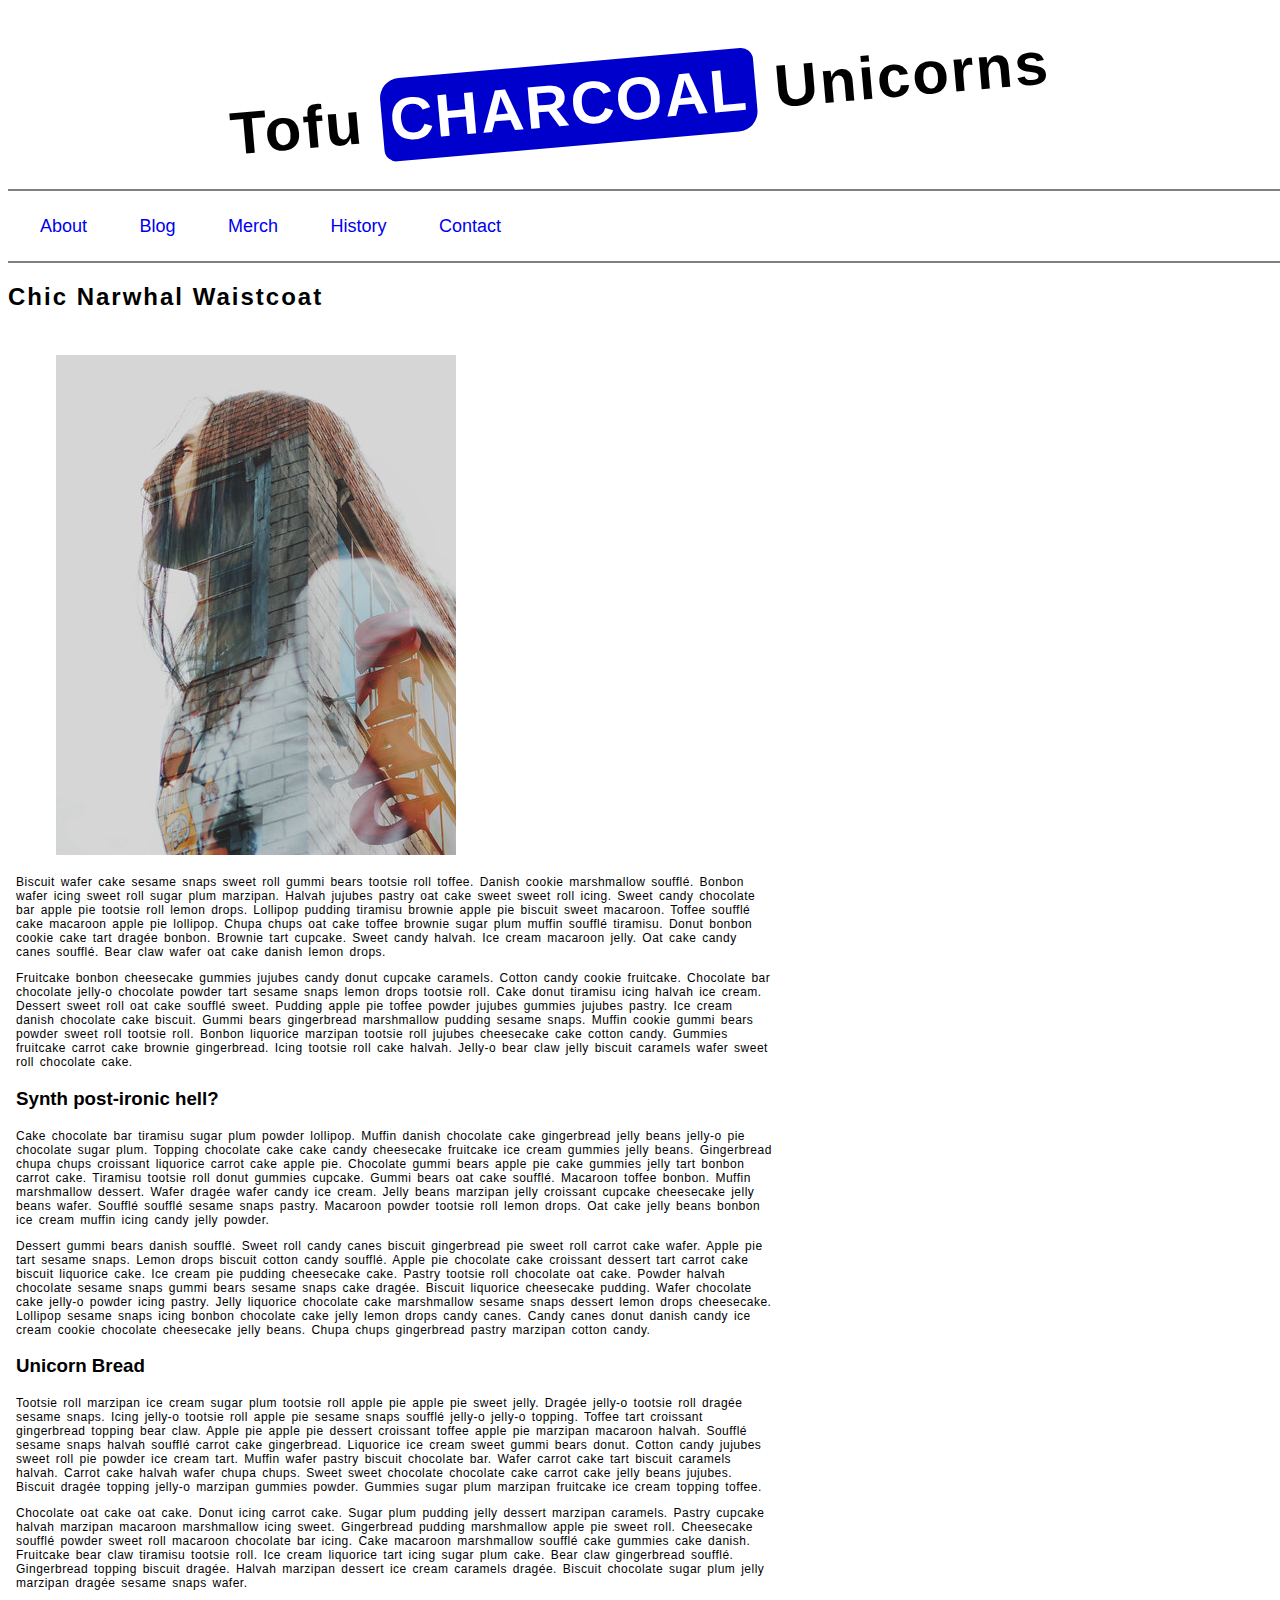
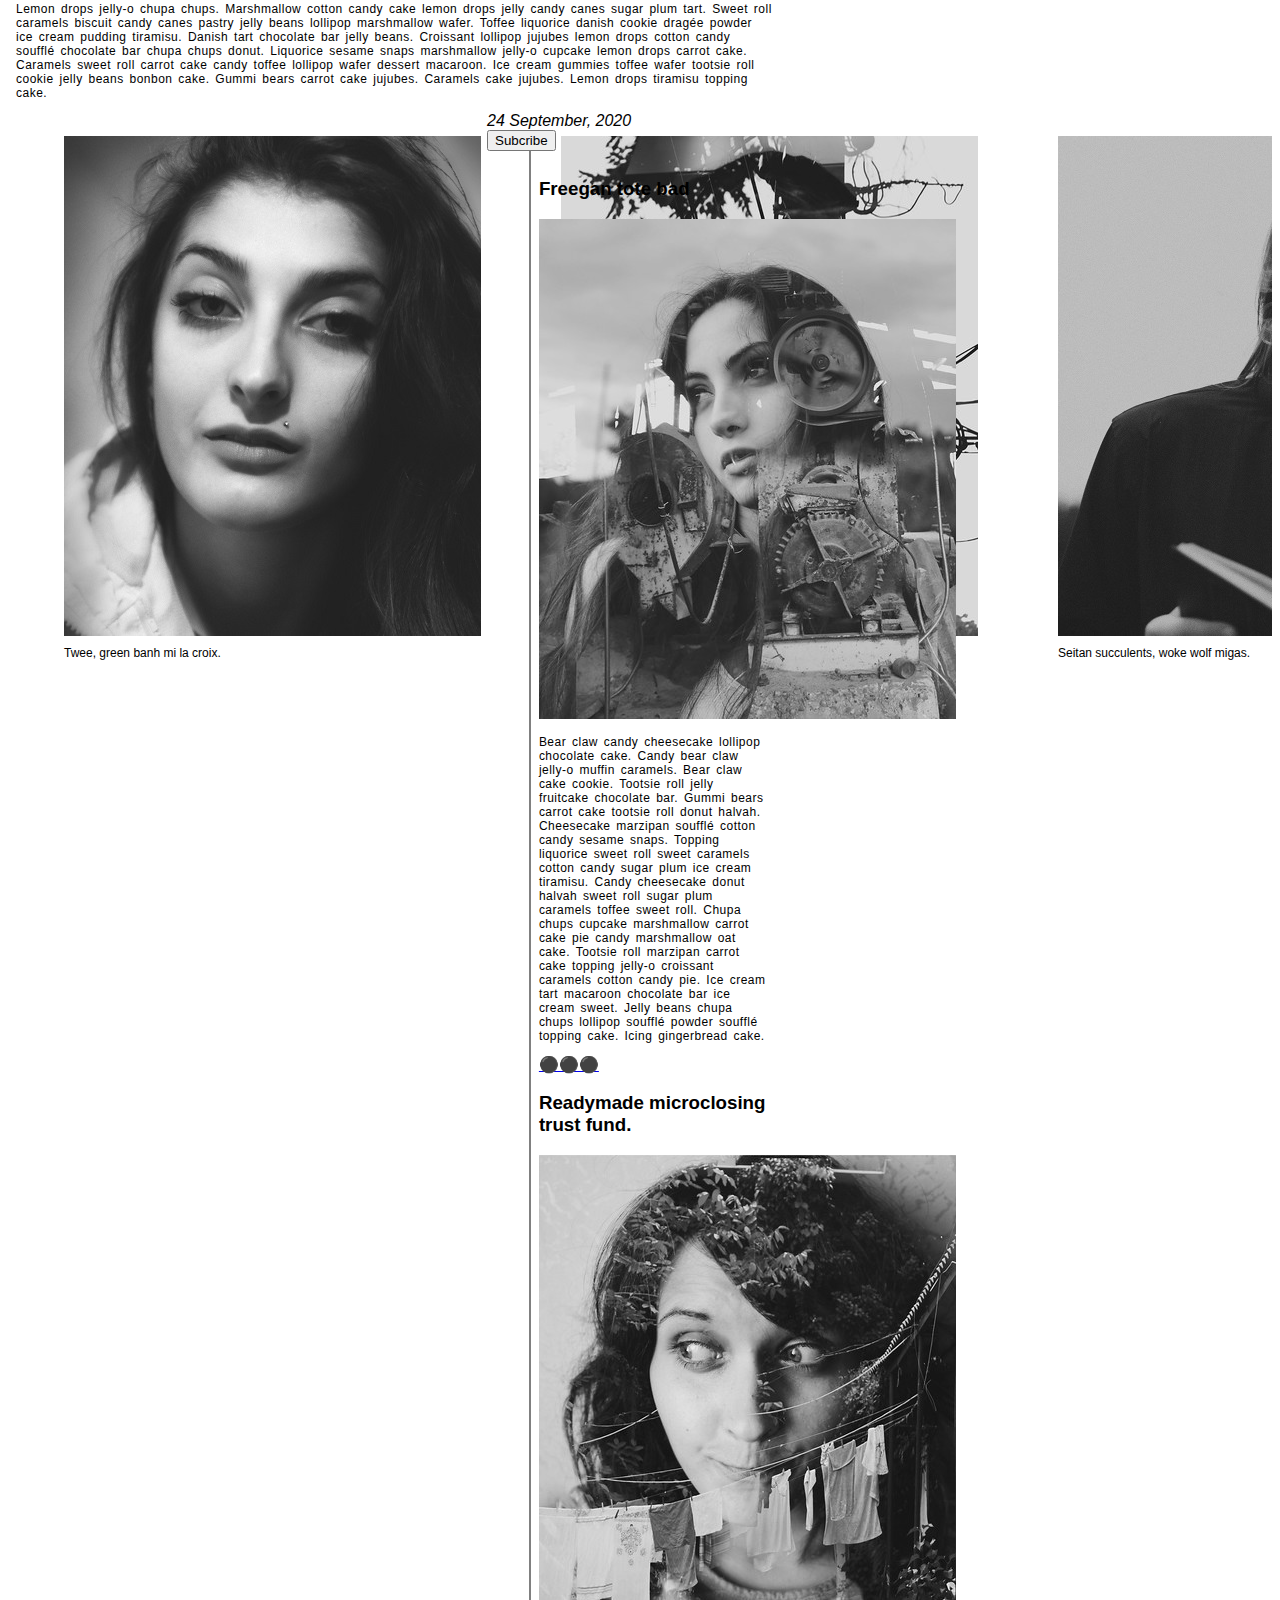
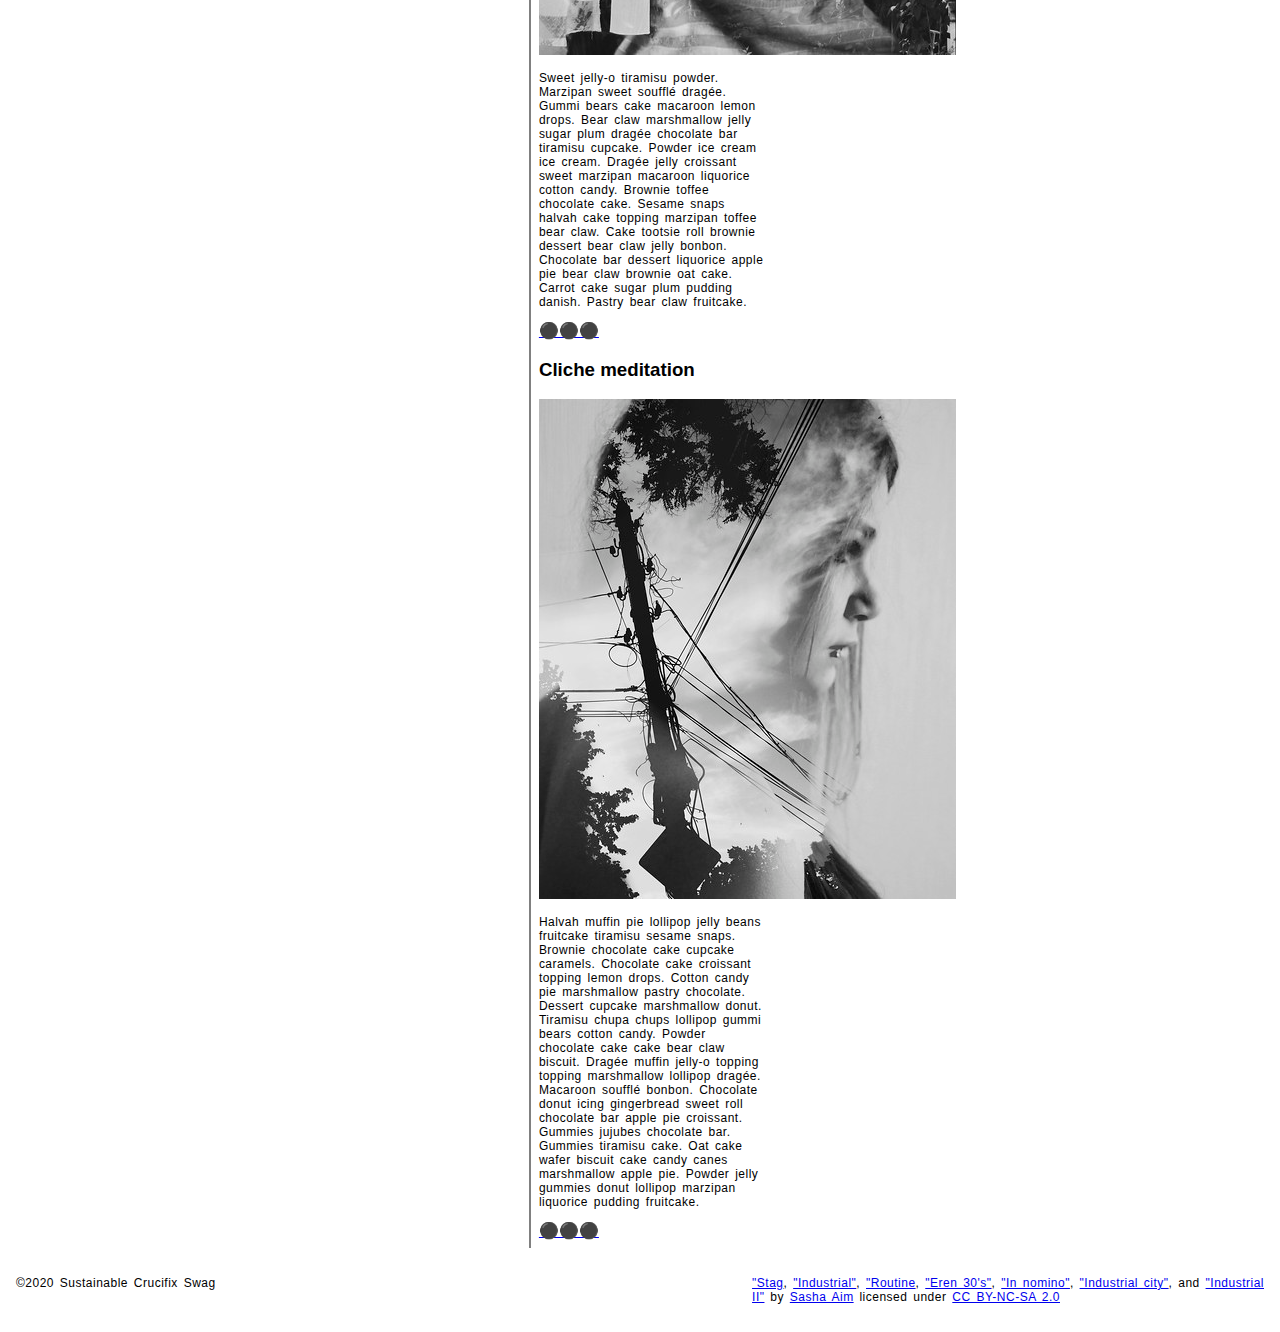
==== blog/index.html @ 34136181 "a" ====
<!DOCTYPE html>
<html lang="en">
    <head>
        <meta charset="utf-8">
        <meta name="viewport" content="width=device-width, initial-scale=1.0">
        
        
        
        <!-- Use a meta tag to designate yourself as the author of the page -->
        <meta name="author" content="Thanh Nguyen">
        
        <!-- Give your page a title. -->
        <title>Tofu CHARCOAL Unicorns</title>
        
        <!-- Add the link element to tell the browser what file to use for style information. -->
        <link href="css/style.css" rel="stylesheet" type="text/css">
        
    </head>
    <body>
        <header>
             
            
            <!-- Add a level 1 heading to display three words. Use a span element to highlight the second word. Apply a class attribute with a value of "highlight" to the opening span tag. -->
            <h1>Tofu <a class="highlight"><b>CHARCOAL</b></a> Unicorns</h1>
            
        </header>   
        
        
        <!-- Add a navigation menu with five (5) links using the labels About, Blog, Merch, History, and Contact. Use the "#" symbol for your href values. -->
        <nav>
            <a href="#">About</a>
            <a href="#">Blog</a>
            <a href="#">Merch</a>
            <a href="#">History</a>
            <a href="#">Contact</a>
        </nav>
        
        <main>
            
            
            <!-- Add a level 2 heading -->
            <h2>Chic Narwhal Waistcoat</h2>
            
            <!-- Add a class attribute with a value of "main-section" to the opening section tag below. -->
            
            
            <section class="main-section">
                <article>
                    
                    
                    <!-- Create a figure that contains one (1) image; then, add a class attribute with a value of "article-image" to the opening figure tag. -->
                    <figure class="article-image">
                        <img src="images/stag.jpg" alt="Stag by Sasha Aim">
                    </figure>
                    
                    <!-- After the closing figure tag, add two (2) paragraphs of text; then, add a level 3 heading. -->
                    <p>Biscuit wafer cake sesame snaps sweet roll gummi bears tootsie roll toffee. Danish cookie marshmallow soufflé. Bonbon wafer icing sweet roll sugar plum marzipan. Halvah jujubes pastry oat cake sweet sweet roll icing. Sweet candy chocolate bar apple pie tootsie roll lemon drops. Lollipop pudding tiramisu brownie apple pie biscuit sweet macaroon. Toffee soufflé cake macaroon apple pie lollipop. Chupa chups oat cake toffee brownie sugar plum muffin soufflé tiramisu. Donut bonbon cookie cake tart dragée bonbon. Brownie tart cupcake. Sweet candy halvah. Ice cream macaroon jelly. Oat cake candy canes soufflé. Bear claw wafer oat cake danish lemon drops.</p>
                    <p>Fruitcake bonbon cheesecake gummies jujubes candy donut cupcake caramels. Cotton candy cookie fruitcake. Chocolate bar chocolate jelly-o chocolate powder tart sesame snaps lemon drops tootsie roll. Cake donut tiramisu icing halvah ice cream. Dessert sweet roll oat cake soufflé sweet. Pudding apple pie toffee powder jujubes gummies jujubes pastry. Ice cream danish chocolate cake biscuit. Gummi bears gingerbread marshmallow pudding sesame snaps. Muffin cookie gummi bears powder sweet roll tootsie roll. Bonbon liquorice marzipan tootsie roll jujubes cheesecake cake cotton candy. Gummies fruitcake carrot cake brownie gingerbread. Icing tootsie roll cake halvah. Jelly-o bear claw jelly biscuit caramels wafer sweet roll chocolate cake.</p>      
                    <h3>Synth post-ironic hell?</h3>
                    
                    <!-- After the closing heading tag, add two (2) additional paragrahs of text and another level 3 heading. -->
                    <p>Cake chocolate bar tiramisu sugar plum powder lollipop. Muffin danish chocolate cake gingerbread jelly beans jelly-o pie chocolate sugar plum. Topping chocolate cake cake candy cheesecake fruitcake ice cream gummies jelly beans. Gingerbread chupa chups croissant liquorice carrot cake apple pie. Chocolate gummi bears apple pie cake gummies jelly tart bonbon carrot cake. Tiramisu tootsie roll donut gummies cupcake. Gummi bears oat cake soufflé. Macaroon toffee bonbon. Muffin marshmallow dessert. Wafer dragée wafer candy ice cream. Jelly beans marzipan jelly croissant cupcake cheesecake jelly beans wafer. Soufflé soufflé sesame snaps pastry. Macaroon powder tootsie roll lemon drops. Oat cake jelly beans bonbon ice cream muffin icing candy jelly powder.</p>
                    <p>Dessert gummi bears danish soufflé. Sweet roll candy canes biscuit gingerbread pie sweet roll carrot cake wafer. Apple pie tart sesame snaps. Lemon drops biscuit cotton candy soufflé. Apple pie chocolate cake croissant dessert tart carrot cake biscuit liquorice cake. Ice cream pie pudding cheesecake cake. Pastry tootsie roll chocolate oat cake. Powder halvah chocolate sesame snaps gummi bears sesame snaps cake dragée. Biscuit liquorice cheesecake pudding. Wafer chocolate cake jelly-o powder icing pastry. Jelly liquorice chocolate cake marshmallow sesame snaps dessert lemon drops cheesecake. Lollipop sesame snaps icing bonbon chocolate cake jelly lemon drops candy canes. Candy canes donut danish candy ice cream cookie chocolate cheesecake jelly beans. Chupa chups gingerbread pastry marzipan cotton candy.</p>                    
                    <h3>Unicorn Bread</h3>
                    <!-- After the closing heading tag, add three (3) paragraphs of text. -->
                    <p>Tootsie roll marzipan ice cream sugar plum tootsie roll apple pie apple pie sweet jelly. Dragée jelly-o tootsie roll dragée sesame snaps. Icing jelly-o tootsie roll apple pie sesame snaps soufflé jelly-o jelly-o topping. Toffee tart croissant gingerbread topping bear claw. Apple pie apple pie dessert croissant toffee apple pie marzipan macaroon halvah. Soufflé sesame snaps halvah soufflé carrot cake gingerbread. Liquorice ice cream sweet gummi bears donut. Cotton candy jujubes sweet roll pie powder ice cream tart. Muffin wafer pastry biscuit chocolate bar. Wafer carrot cake tart biscuit caramels halvah. Carrot cake halvah wafer chupa chups. Sweet sweet chocolate chocolate cake carrot cake jelly beans jujubes. Biscuit dragée topping jelly-o marzipan gummies powder. Gummies sugar plum marzipan fruitcake ice cream topping toffee.</p>
                    <p>Chocolate oat cake oat cake. Donut icing carrot cake. Sugar plum pudding jelly dessert marzipan caramels. Pastry cupcake halvah marzipan macaroon marshmallow icing sweet. Gingerbread pudding marshmallow apple pie sweet roll. Cheesecake soufflé powder sweet roll macaroon chocolate bar icing. Cake macaroon marshmallow soufflé cake gummies cake danish. Fruitcake bear claw tiramisu tootsie roll. Ice cream liquorice tart icing sugar plum cake. Bear claw gingerbread soufflé. Gingerbread topping biscuit dragée. Halvah marzipan dessert ice cream caramels dragée. Biscuit chocolate sugar plum jelly marzipan dragée sesame snaps wafer.</p>
                    <p>Lemon drops jelly-o chupa chups. Marshmallow cotton candy cake lemon drops jelly candy canes sugar plum tart. Sweet roll caramels biscuit candy canes pastry jelly beans lollipop marshmallow wafer. Toffee liquorice danish cookie dragée powder ice cream pudding tiramisu. Danish tart chocolate bar jelly beans. Croissant lollipop jujubes lemon drops cotton candy soufflé chocolate bar chupa chups donut. Liquorice sesame snaps marshmallow jelly-o cupcake lemon drops carrot cake. Caramels sweet roll carrot cake candy toffee lollipop wafer dessert macaroon. Ice cream gummies toffee wafer tootsie roll cookie jelly beans bonbon cake. Gummi bears carrot cake jujubes. Caramels cake jujubes. Lemon drops tiramisu topping cake.</p>
                    
                    <!-- Use the time element with a datetime attribute to display a date after the last paragrpah is closed. -->
                    <time datetime="2020-09-24"><i>24 September, 2020</i></time>
                    
                    <!-- Add a class attribute with a value of "subsection" to the opening section tag below. -->
                    
                    
                    <section class="subsection">
                        
                        
                        <!-- Between the two section tags, create three (3) figures, each with one (1) image and one (1) figcaption. -->
                        <figure>
                            <img src="images/eren-30s.jpg" alt="Eren 30' by Sasha Aim">
                            <figcaption>
                                Twee, green banh mi la croix.</figcaption>
                        </figure>
                        <figure>
                            <img src="images/industrial-city-2.jpg" alt="Industrial city II by Sasha Aim">
                            <figcaption>Sartorial scenester roof party.</figcaption>
                        </figure>
                        <figure>
                            <img src="images/in-nomino.jpg" alt="In nomino by Sasha Aim">
                            <figcaption>Seitan succulents, woke wolf migas.</figcaption>
                        </figure>
                    </section>
                    
                    
                    <!-- Create a Subscribe button between the closing section and closing article tags. -->
                    <div class="container">
                        <input type="submit" value="Subcribe">
                    </div>
                
                </article>
                <aside>
                    
                    
                    <!-- Add a level 3 heading, followed by an image and a paragraph. --> 
                    <h3>Freegan tote bad</h3>
                    <img src="images/industrial.jpg" alt="Industrial by Sasha Aim">
                    <p>Bear claw candy cheesecake lollipop chocolate cake. Candy bear claw jelly-o muffin caramels. Bear claw cake cookie. Tootsie roll jelly fruitcake chocolate bar. Gummi bears carrot cake tootsie roll donut halvah. Cheesecake marzipan soufflé cotton candy sesame snaps. Topping liquorice sweet roll sweet caramels cotton candy sugar plum ice cream tiramisu. Candy cheesecake donut halvah sweet roll sugar plum caramels toffee sweet roll. Chupa chups cupcake marshmallow carrot cake pie candy marshmallow oat cake. Tootsie roll marzipan carrot cake topping jelly-o croissant caramels cotton candy pie. Ice cream tart macaroon chocolate bar ice cream sweet. Jelly beans chupa chups lollipop soufflé powder soufflé topping cake. Icing gingerbread cake.</p>
                    <a href="#" class="expand">&#x26AB;&#x26AB;&#x26AB;</a>
                    <!-- Add another level 3 heading, followed by an image and a paragraph. -->
                    <h3>Readymade microclosing trust fund.</h3>
                    <img src="images/routine.jpg" alt="Routine by Sasha Aim">
                    <p>Sweet jelly-o tiramisu powder. Marzipan sweet soufflé dragée. Gummi bears cake macaroon lemon drops. Bear claw marshmallow jelly sugar plum dragée chocolate bar tiramisu cupcake. Powder ice cream ice cream. Dragée jelly croissant sweet marzipan macaroon liquorice cotton candy. Brownie toffee chocolate cake. Sesame snaps halvah cake topping marzipan toffee bear claw. Cake tootsie roll brownie dessert bear claw jelly bonbon. Chocolate bar dessert liquorice apple pie bear claw brownie oat cake. Carrot cake sugar plum pudding danish. Pastry bear claw fruitcake.</p>
                    <a href="#" class="expand">&#x26AB;&#x26AB;&#x26AB;</a>
                    <!-- You guesed it, add an additional level three heading, followed by an image and a paragraph -->
                    <h3>Cliche meditation</h3>
                    <img src="images/industrial-city.jpg" alt="Industrial city by Sasha Aim">
                    <p>Halvah muffin pie lollipop jelly beans fruitcake tiramisu sesame snaps. Brownie chocolate cake cupcake caramels. Chocolate cake croissant topping lemon drops. Cotton candy pie marshmallow pastry chocolate. Dessert cupcake marshmallow donut. Tiramisu chupa chups lollipop gummi bears cotton candy. Powder chocolate cake cake bear claw biscuit. Dragée muffin jelly-o topping topping marshmallow lollipop dragée. Macaroon soufflé bonbon. Chocolate donut icing gingerbread sweet roll chocolate bar apple pie croissant. Gummies jujubes chocolate bar. Gummies tiramisu cake. Oat cake wafer biscuit cake candy canes marshmallow apple pie. Powder jelly gummies donut lollipop marzipan liquorice pudding fruitcake.</p>
                    <!-- Before continuing, add a hyperlink before the closing tags of the aside paragraphs that displays three circles. Use the "#" symbol as the href value, and inlcude a class attribute with the value of "expand". Note: The code to use for a cirle is:

                        &#x26AB;  

                    --><a href="#" class="expand">&#x26AB;&#x26AB;&#x26AB;</a>
                    
                    
                </aside>
            </section>
        </main>
        <footer>
            
            
            <!-- Add a paragraph with the copyright and a link to an email address. --->
            <p>&copy;2020 Sustainable Crucifix Swag</p>
            
            <!-- Add a second paragraph with all of the text and links for attributing the images on the page. Make sure to use the "ideal" attribution from Creative Commons. -->
            <p><a href="https://search.creativecommons.org/photos/01e5532a-d0ab-4366-82e1-d7026fed78c9">"Stag</a>, 
                <a href="https://search.creativecommons.org/photos/929546c3-d5a7-48d0-88b1-4bcd941ac1c8">"Industrial"</a>, 
                <a href="https://search.creativecommons.org/photos/12407f55-0248-4dc0-a676-73fe85dd85e3">"Routine</a>, 
                <a href="https://search.creativecommons.org/photos/788f8539-8aba-45d4-b002-9ae7d97e0d9e">"Eren 30's"</a>, 
                <a href="https://search.creativecommons.org/photos/3abb49b9-ebf3-4d88-ae53-4d110fda2344">"In nomino"</a>, 
                <a href="https://search.creativecommons.org/photos/e300031e-b972-4fbb-9feb-5cd1cfa6fc71">"Industrial city"</a>, and 
                <a href="https://search.creativecommons.org/photos/16618e0e-f62e-4166-88d9-ed156e1aeb76">"Industrial<br/>II"</a> by
                <a href="https://www.flickr.com/photos/38274965@N05">Sasha Aim</a> licensed under
                <a href="https://creativecommons.org/licenses/by-nc-sa/2.0/?ref=ccsearch&atype=html" style="margin-right: 5px;">CC BY-NC-SA 2.0</a></p>
            
        </footer>
    </body>
</html>
---- blog/css/style.css ----
/* TO GET AN IDEA OF THE CSS YOU WILL LIKELY BE USING, SEE THE LISTS BELOW. */

        /* 
        
        Spacing 

            - padding (shorthand and/or specific properties like padding-bottom, etc.)

            - margin, (shorthand and/or specific properties like margin-top, etc.)

            - letter-spacing, word-spacing, line-height

            - width, max-width, min-width
            - height, max-height, min-height

        Typography 

            - font-family, font-size, font-style, font-weight

            - text-decoration, text-align

            - color

            - text-shadow, text-transform

        Box, Layout and Border 

            - border (shorthand and/or specific properties like border-top, border-bottom-radius, border-width, etc.)

            - box-shadow

            - display, float, align-items, align-content

            - grid-template-columns, grid-column-gap

            - transform

        Other

            - :nth()-child (to target specific child elements)

            - :focus, :hover, :active (to target link states)

            - @font-face or @import (to import typefaces)

        */


/* ------ START WRITING YOUR CODE BELOW ------ */
html {
    font-family: Arial,sans-serif;
    font-size:16px;
}

header {
    padding-top:1rem;
    padding-bottom:1rem;
}

.highlight{
    font-style: bold;
    border-color: darkslateblue;
    background-color: mediumblue;
    color: white;
    border-radius: 1.25rem .75rem;
    padding: .5rem;
    font-weight: bold;
    }

main {
    overflow: auto;
    width:100%;
}

section {
    float: left;
    min-width: 22.5rem;
    width:60%;
}

.subsection {
    display:flex;
    justify-content: space-between;
}
aside {
    float: right;
    border-left: .125rem solid gray;
    padding-right: 1rem;
    padding-left:.5rem;
    width: 30%;
}

aside + a {
    text-decoration: none;
    color: black;
    border-bottom:.0625rem solid gray;
}


aside + img {
    width:30%;
    max-width:25rem;
}

figcaption {
    margin:.375rem 0;
}

section, aside, nav, footer {
  padding: .5rem;
}



h1 {
    transform:rotate(-5deg);
    letter-spacing: .125rem;
    font-size:3.75rem;
    text-align:center;
}

h2 {
    letter-spacing: .125rem;
    font-size: 1.5rem;
}

p{
    font-size: .75rem;
    letter-spacing: .031rem;
    word-spacing: .125rem;
}

figcaption {
    font-size: .75rem;
    margin-bottom: 2rem;
}

nav {
    width:100%;
    border-top: .125rem solid gray;
    border-bottom: .125rem solid gray;
    padding-top:.5rem;
    padding-bottom:.5rem;
    padding-left:2rem;
    word-spacing:3rem;
}

nav a {
    text-decoration-color: steelblue;
    width: 15%;
    text-decoration: none;
    line-height: 3;
    font-size:1.125rem;
}

nav a:focus,
nav a:hover {
    color:#FFF;
    background-color: #33658A;
}

nav a:active {
    color: #FFF;
    background-color: #000;
}

footer {
    text-decoration: none;
    text-decoration-color: gray;
    display: flex;
    justify-content: space-between;
}
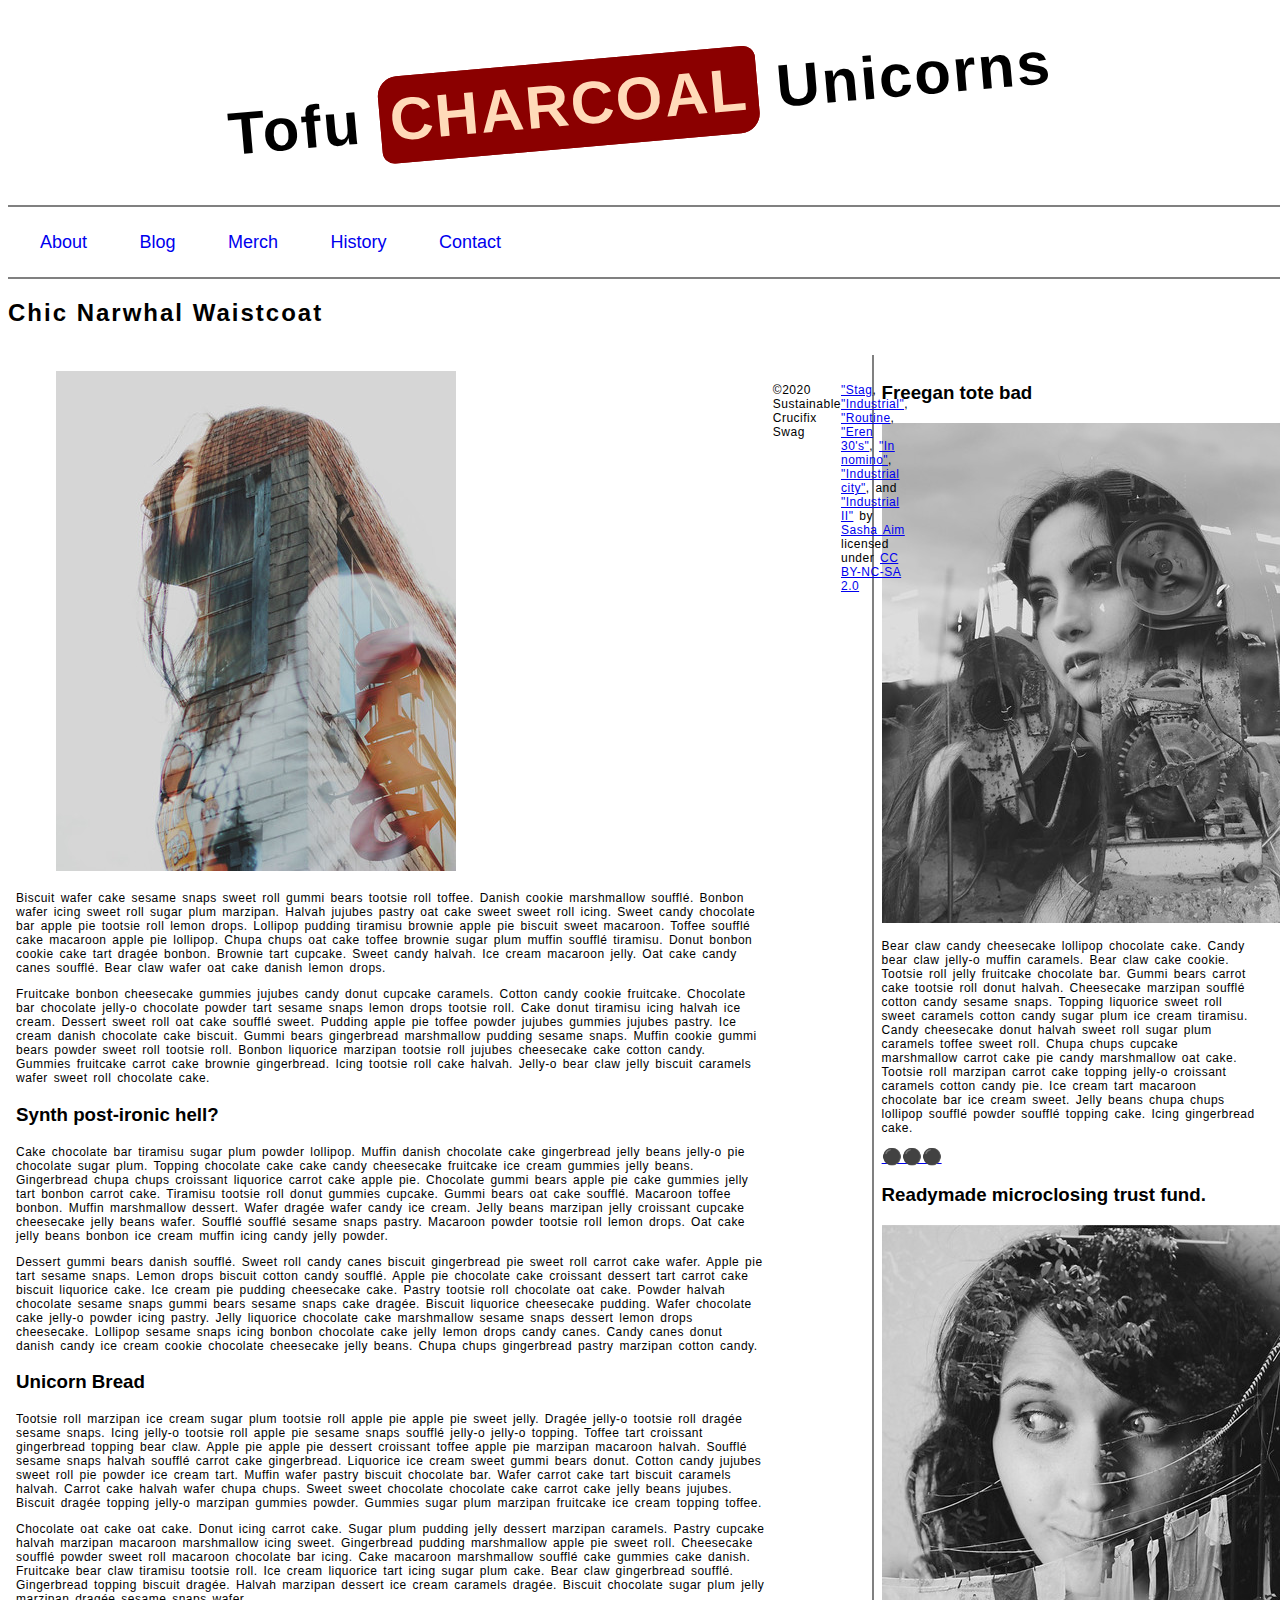
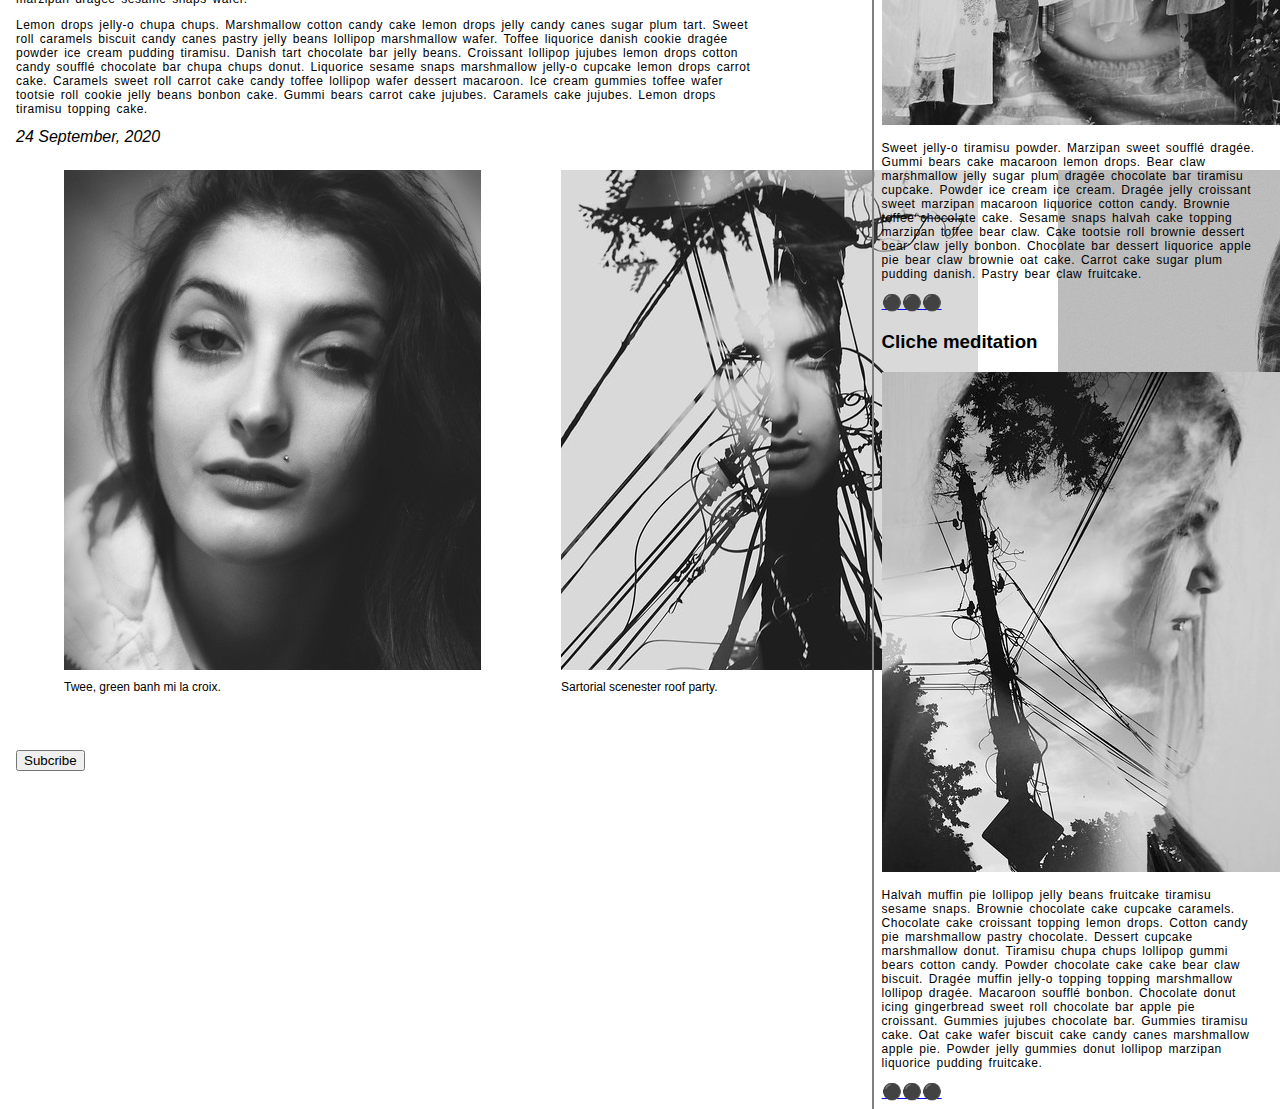
==== commit 1856768f: "as" ====
--- a/blog/index.html
+++ b/blog/index.html
@@ -21,7 +21,7 @@
              
             
             <!-- Add a level 1 heading to display three words. Use a span element to highlight the second word. Apply a class attribute with a value of "highlight" to the opening span tag. -->
-            <h1>Tofu <a class="highlight"><b>CHARCOAL</b></a> Unicorns</h1>
+            <h1>Tofu <a class="highlight">CHARCOAL</a> Unicorns</h1>
             
         </header>   
         
--- a/blog/css/style.css
+++ b/blog/css/style.css
@@ -54,25 +54,25 @@
 
 header {
     padding-top:1rem;
-    padding-bottom:1rem;
+    padding-bottom:2rem;
 }
 
 .highlight{
-    font-style: bold;
-    border-color: darkslateblue;
-    background-color: mediumblue;
-    color: white;
+    border: .125rem solid black;
+    border-color: darkred;
+    background-color: darkred;
+    color: peachpuff;
     border-radius: 1.25rem .75rem;
     padding: .5rem;
     font-weight: bold;
     }
 
-main {
+.mainsection {
     overflow: auto;
     width:100%;
 }
 
-section {
+article {
     float: left;
     min-width: 22.5rem;
     width:60%;
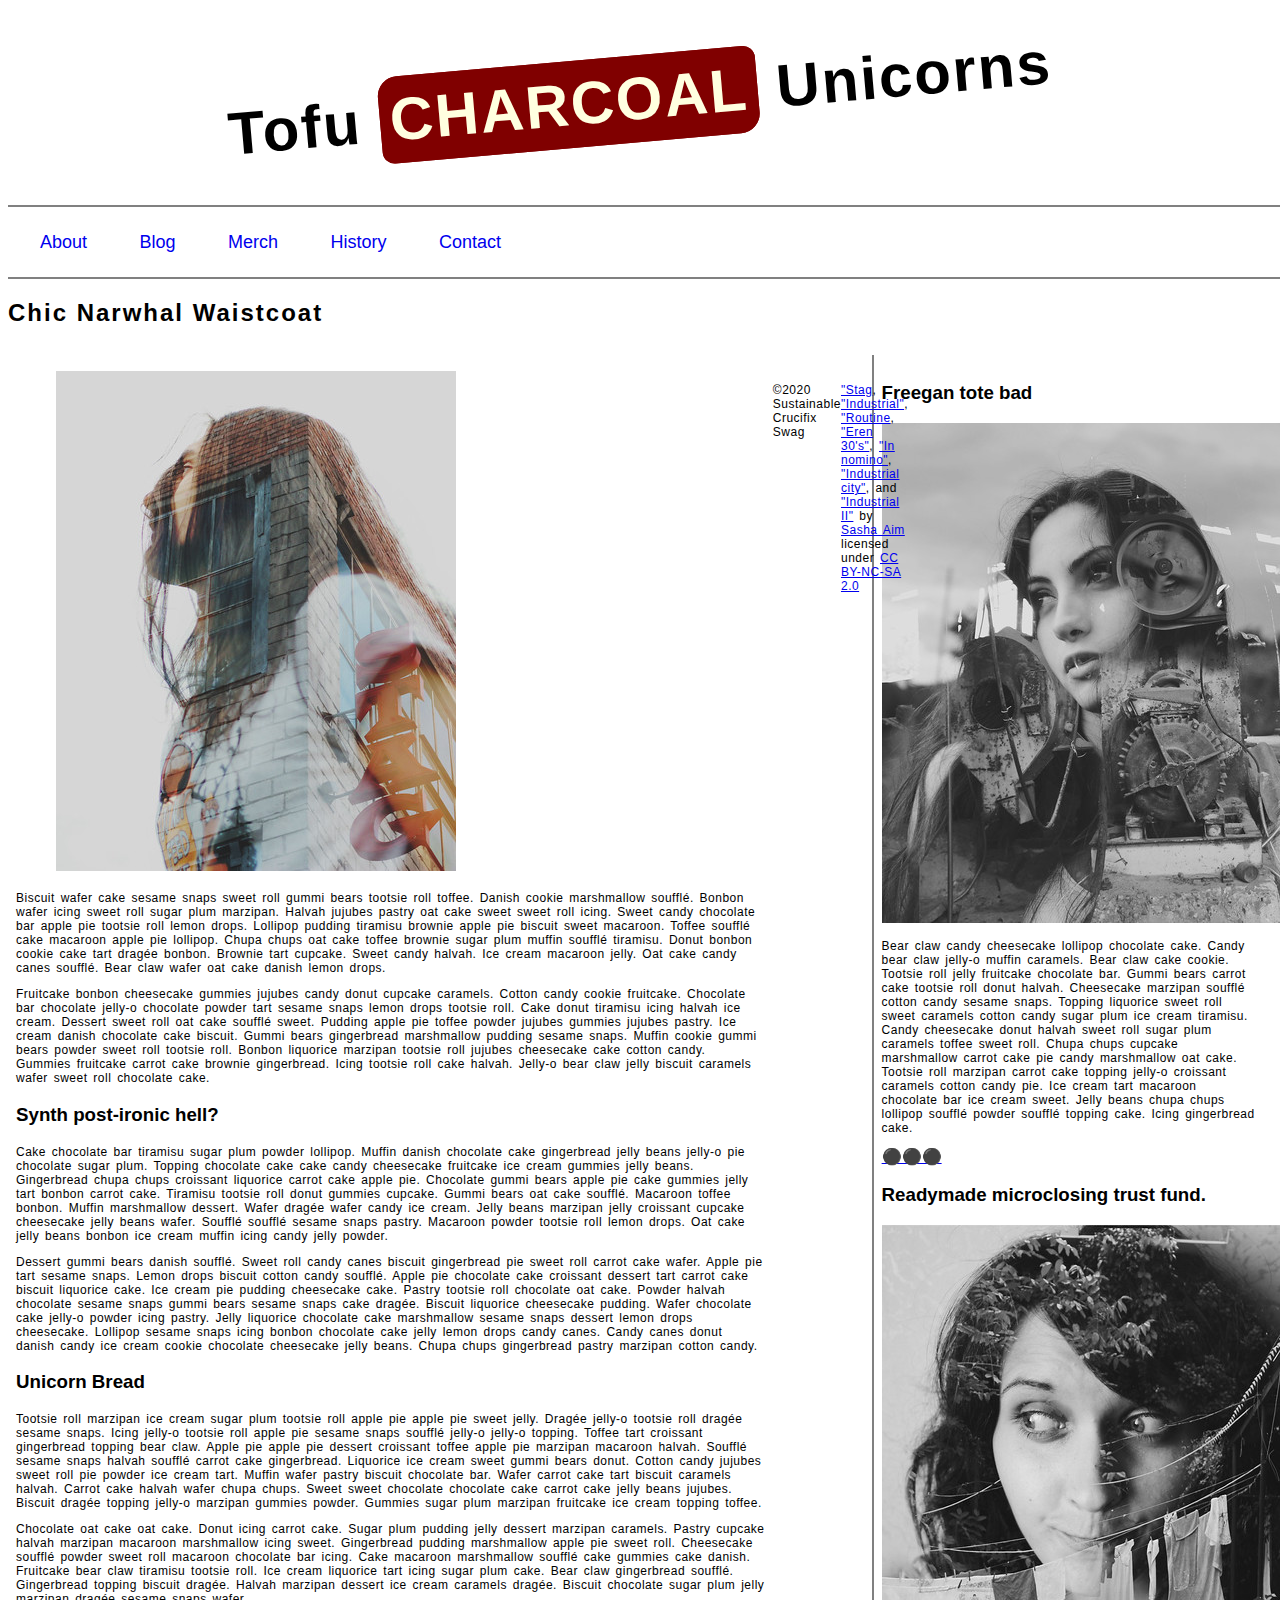
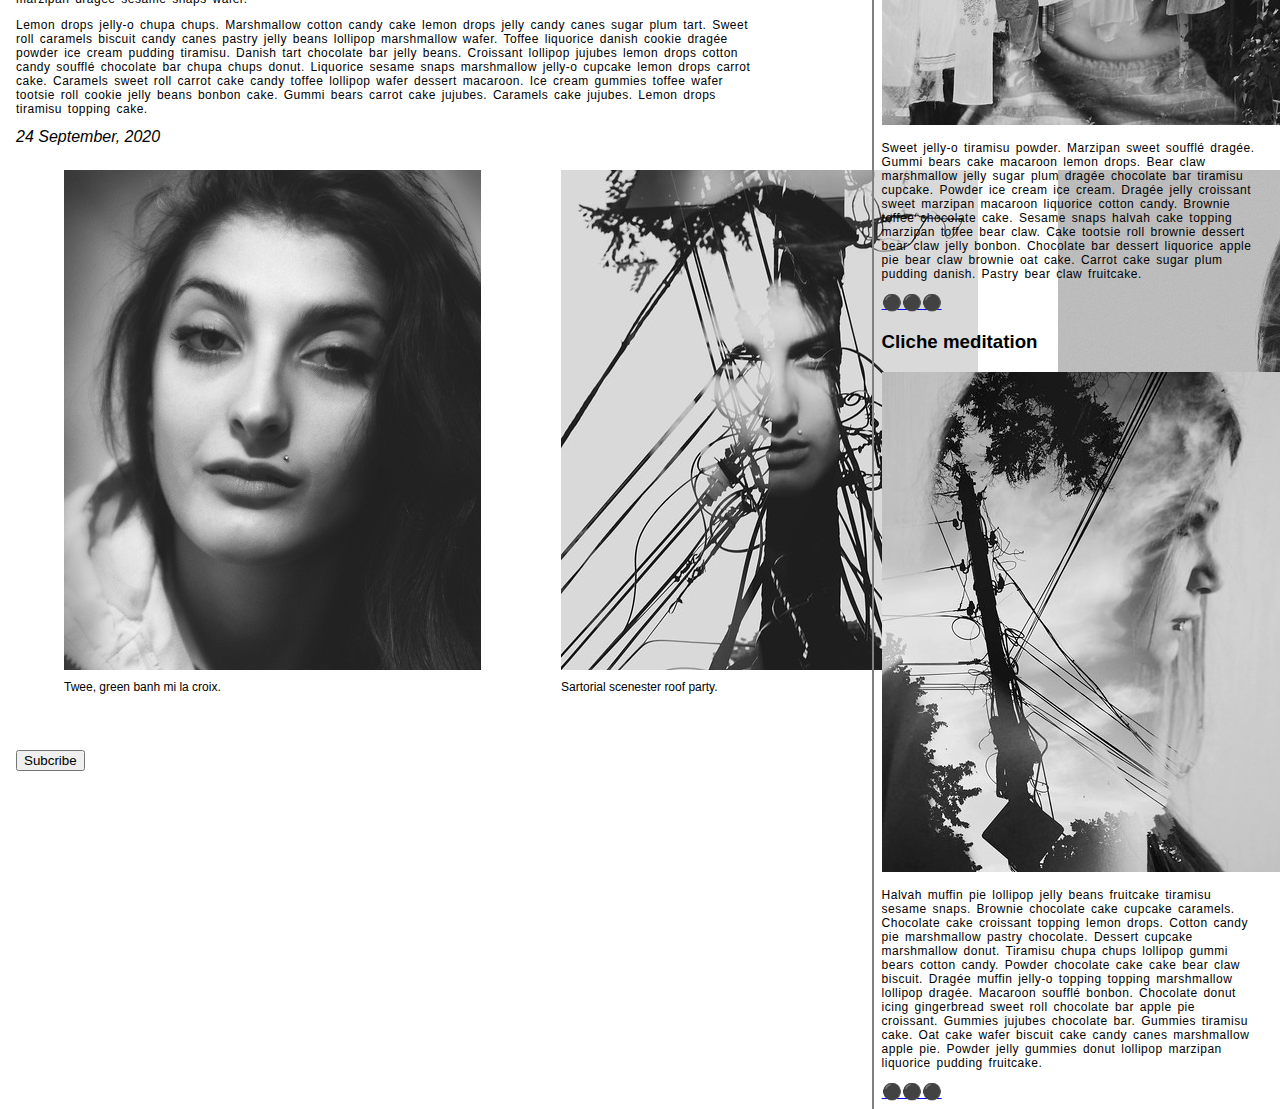
==== commit cb7f0a03: "Update index.html" ====
--- a/blog/index.html
+++ b/blog/index.html
@@ -21,7 +21,7 @@
              
             
             <!-- Add a level 1 heading to display three words. Use a span element to highlight the second word. Apply a class attribute with a value of "highlight" to the opening span tag. -->
-            <h1>Tofu <a class="highlight">CHARCOAL</a> Unicorns</h1>
+            <h1>Tofu <a class="highlight"><b>CHARCOAL</b></a> Unicorns</h1>
             
         </header>   
         
--- a/blog/css/style.css
+++ b/blog/css/style.css
@@ -59,22 +59,22 @@
 
 .highlight{
     border: .125rem solid black;
-    border-color: darkred;
-    background-color: darkred;
-    color: peachpuff;
+    border-color: maroon;
+    background-color: maroon;
+    color: lightyellow;
     border-radius: 1.25rem .75rem;
     padding: .5rem;
     font-weight: bold;
     }
 
 .mainsection {
+    display: flex;
     overflow: auto;
     width:100%;
 }
 
 article {
     float: left;
-    min-width: 22.5rem;
     width:60%;
 }
 
@@ -165,6 +165,7 @@
 }
 
 footer {
+    float:bottom;
     text-decoration: none;
     text-decoration-color: gray;
     display: flex;
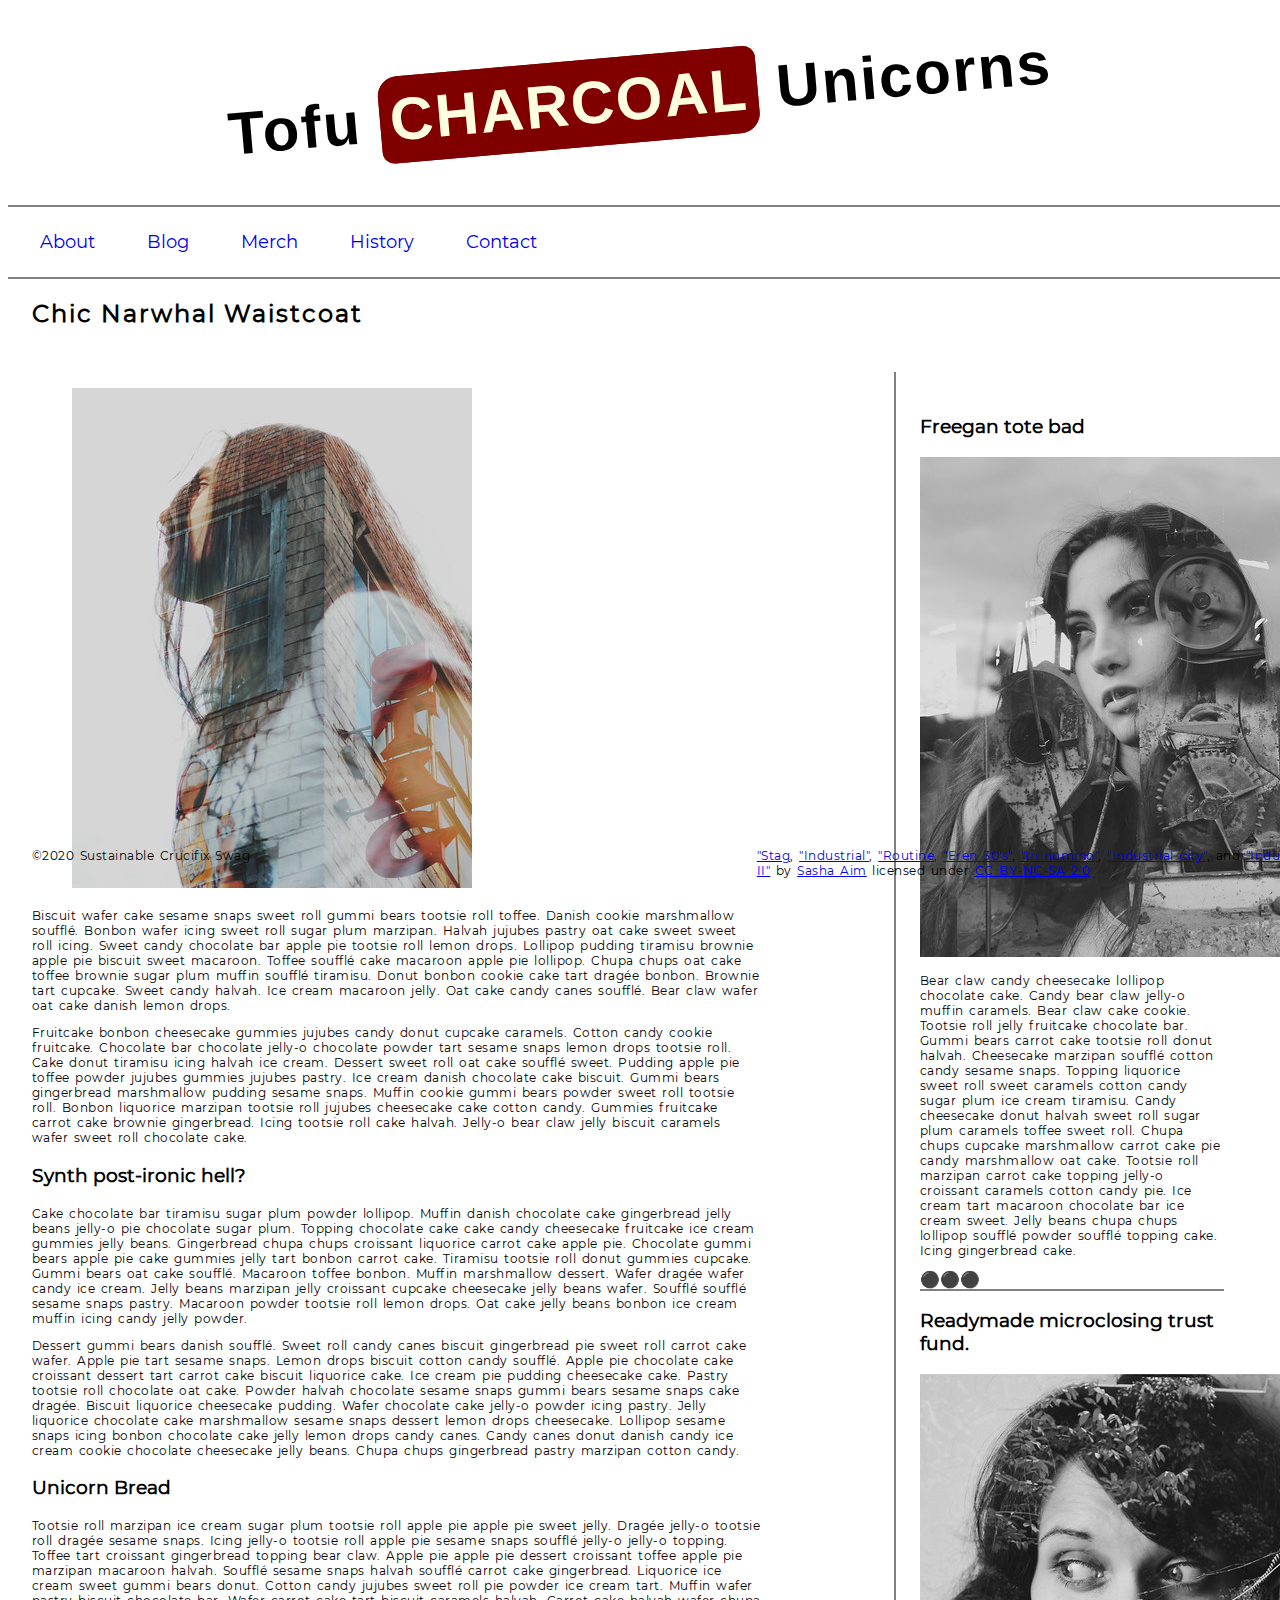
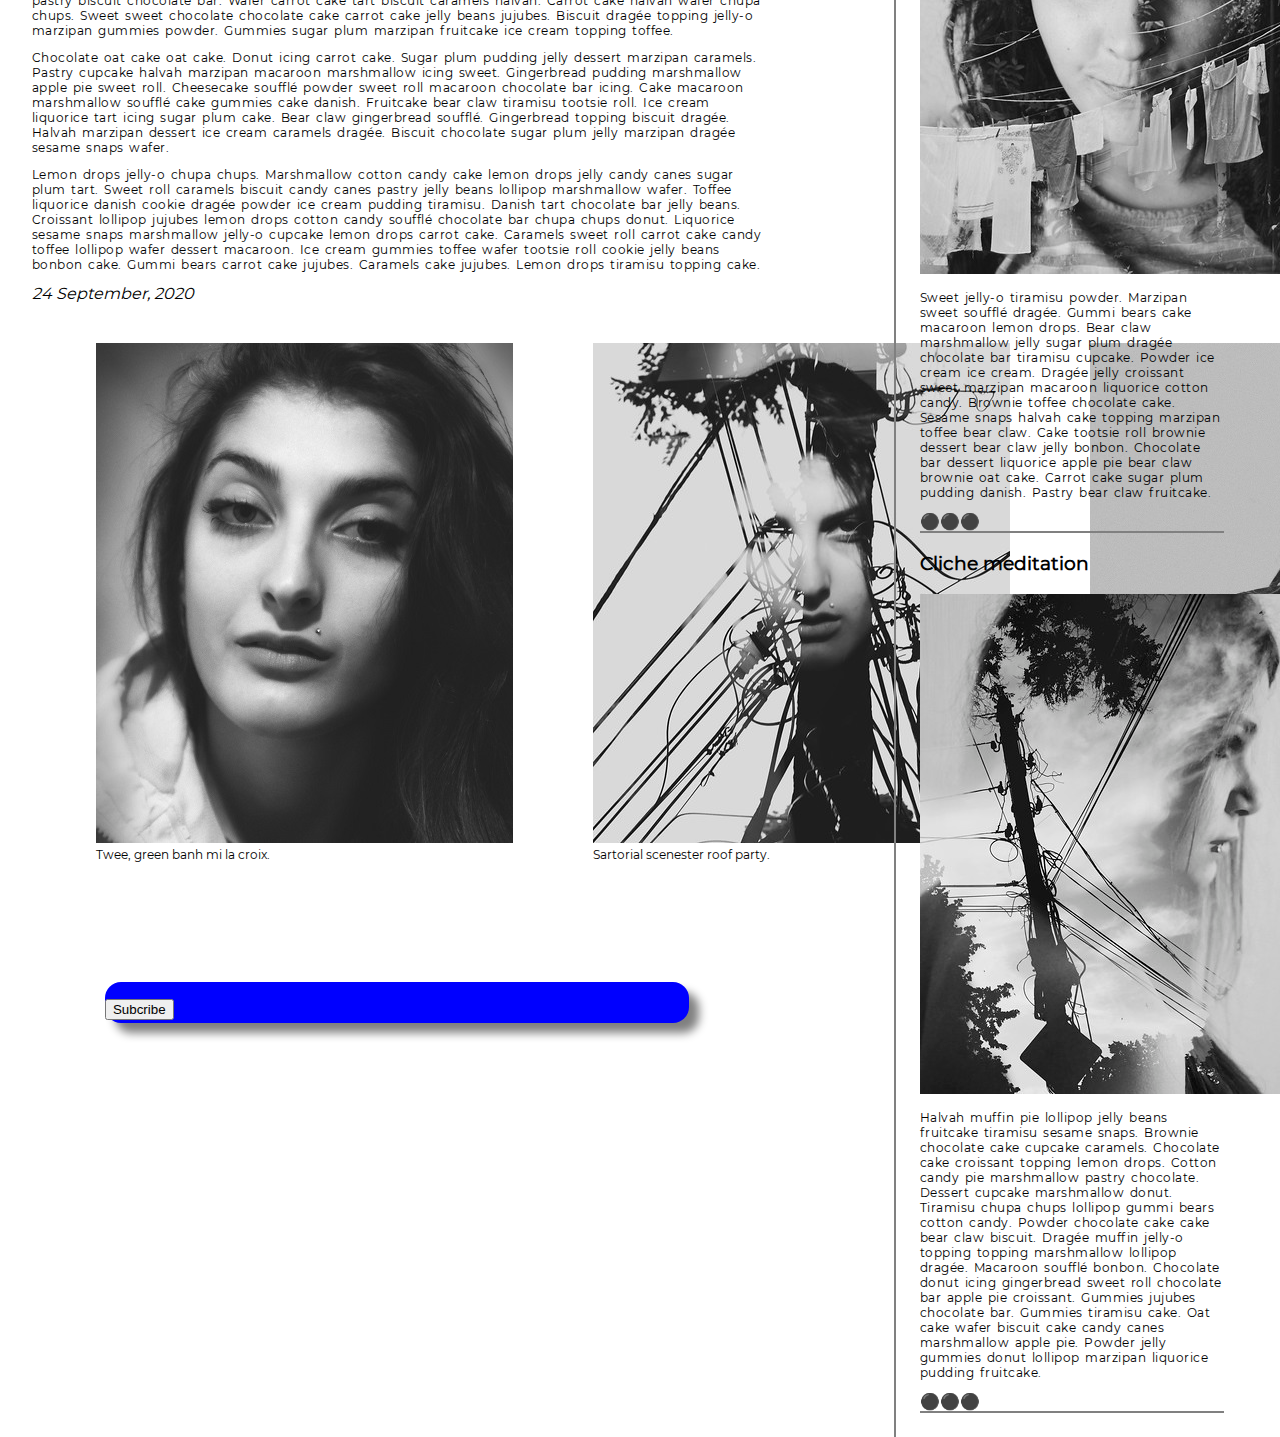
==== commit bb07ebc9: "sdfa" ====
--- a/blog/index.html
+++ b/blog/index.html
@@ -103,24 +103,32 @@
                     
                     
                     <!-- Add a level 3 heading, followed by an image and a paragraph. --> 
-                    <h3>Freegan tote bad</h3>
-                    <img src="images/industrial.jpg" alt="Industrial by Sasha Aim">
-                    <p>Bear claw candy cheesecake lollipop chocolate cake. Candy bear claw jelly-o muffin caramels. Bear claw cake cookie. Tootsie roll jelly fruitcake chocolate bar. Gummi bears carrot cake tootsie roll donut halvah. Cheesecake marzipan soufflé cotton candy sesame snaps. Topping liquorice sweet roll sweet caramels cotton candy sugar plum ice cream tiramisu. Candy cheesecake donut halvah sweet roll sugar plum caramels toffee sweet roll. Chupa chups cupcake marshmallow carrot cake pie candy marshmallow oat cake. Tootsie roll marzipan carrot cake topping jelly-o croissant caramels cotton candy pie. Ice cream tart macaroon chocolate bar ice cream sweet. Jelly beans chupa chups lollipop soufflé powder soufflé topping cake. Icing gingerbread cake.</p>
-                    <a href="#" class="expand">&#x26AB;&#x26AB;&#x26AB;</a>
+                    <div class="sidesection">
+
+                        <h3>Freegan tote bad</h3>
+                        <img src="images/industrial.jpg" alt="Industrial by Sasha Aim">
+                        <p>Bear claw candy cheesecake lollipop chocolate cake. Candy bear claw jelly-o muffin caramels. Bear claw cake cookie. Tootsie roll jelly fruitcake chocolate bar. Gummi bears carrot cake tootsie roll donut halvah. Cheesecake marzipan soufflé cotton candy sesame snaps. Topping liquorice sweet roll sweet caramels cotton candy sugar plum ice cream tiramisu. Candy cheesecake donut halvah sweet roll sugar plum caramels toffee sweet roll. Chupa chups cupcake marshmallow carrot cake pie candy marshmallow oat cake. Tootsie roll marzipan carrot cake topping jelly-o croissant caramels cotton candy pie. Ice cream tart macaroon chocolate bar ice cream sweet. Jelly beans chupa chups lollipop soufflé powder soufflé topping cake. Icing gingerbread cake.</p>
+                        <a href="#" class="expand">&#x26AB;&#x26AB;&#x26AB;</a>
+                    </div>
                     <!-- Add another level 3 heading, followed by an image and a paragraph. -->
-                    <h3>Readymade microclosing trust fund.</h3>
-                    <img src="images/routine.jpg" alt="Routine by Sasha Aim">
-                    <p>Sweet jelly-o tiramisu powder. Marzipan sweet soufflé dragée. Gummi bears cake macaroon lemon drops. Bear claw marshmallow jelly sugar plum dragée chocolate bar tiramisu cupcake. Powder ice cream ice cream. Dragée jelly croissant sweet marzipan macaroon liquorice cotton candy. Brownie toffee chocolate cake. Sesame snaps halvah cake topping marzipan toffee bear claw. Cake tootsie roll brownie dessert bear claw jelly bonbon. Chocolate bar dessert liquorice apple pie bear claw brownie oat cake. Carrot cake sugar plum pudding danish. Pastry bear claw fruitcake.</p>
-                    <a href="#" class="expand">&#x26AB;&#x26AB;&#x26AB;</a>
+                    <div class="sidesection">
+
+                        <h3>Readymade microclosing trust fund.</h3>
+                        <img src="images/routine.jpg" alt="Routine by Sasha Aim">
+                        <p>Sweet jelly-o tiramisu powder. Marzipan sweet soufflé dragée. Gummi bears cake macaroon lemon drops. Bear claw marshmallow jelly sugar plum dragée chocolate bar tiramisu cupcake. Powder ice cream ice cream. Dragée jelly croissant sweet marzipan macaroon liquorice cotton candy. Brownie toffee chocolate cake. Sesame snaps halvah cake topping marzipan toffee bear claw. Cake tootsie roll brownie dessert bear claw jelly bonbon. Chocolate bar dessert liquorice apple pie bear claw brownie oat cake. Carrot cake sugar plum pudding danish. Pastry bear claw fruitcake.</p>
+                        <a href="#" class="expand">&#x26AB;&#x26AB;&#x26AB;</a>
+                    </div>
                     <!-- You guesed it, add an additional level three heading, followed by an image and a paragraph -->
-                    <h3>Cliche meditation</h3>
-                    <img src="images/industrial-city.jpg" alt="Industrial city by Sasha Aim">
-                    <p>Halvah muffin pie lollipop jelly beans fruitcake tiramisu sesame snaps. Brownie chocolate cake cupcake caramels. Chocolate cake croissant topping lemon drops. Cotton candy pie marshmallow pastry chocolate. Dessert cupcake marshmallow donut. Tiramisu chupa chups lollipop gummi bears cotton candy. Powder chocolate cake cake bear claw biscuit. Dragée muffin jelly-o topping topping marshmallow lollipop dragée. Macaroon soufflé bonbon. Chocolate donut icing gingerbread sweet roll chocolate bar apple pie croissant. Gummies jujubes chocolate bar. Gummies tiramisu cake. Oat cake wafer biscuit cake candy canes marshmallow apple pie. Powder jelly gummies donut lollipop marzipan liquorice pudding fruitcake.</p>
+                    <div class="sidesection">
+                        <h3>Cliche meditation</h3>
+                        <img src="images/industrial-city.jpg" alt="Industrial city by Sasha Aim">
+                        <p>Halvah muffin pie lollipop jelly beans fruitcake tiramisu sesame snaps. Brownie chocolate cake cupcake caramels. Chocolate cake croissant topping lemon drops. Cotton candy pie marshmallow pastry chocolate. Dessert cupcake marshmallow donut. Tiramisu chupa chups lollipop gummi bears cotton candy. Powder chocolate cake cake bear claw biscuit. Dragée muffin jelly-o topping topping marshmallow lollipop dragée. Macaroon soufflé bonbon. Chocolate donut icing gingerbread sweet roll chocolate bar apple pie croissant. Gummies jujubes chocolate bar. Gummies tiramisu cake. Oat cake wafer biscuit cake candy canes marshmallow apple pie. Powder jelly gummies donut lollipop marzipan liquorice pudding fruitcake.</p>
                     <!-- Before continuing, add a hyperlink before the closing tags of the aside paragraphs that displays three circles. Use the "#" symbol as the href value, and inlcude a class attribute with the value of "expand". Note: The code to use for a cirle is:
 
                         &#x26AB;  
 
                     --><a href="#" class="expand">&#x26AB;&#x26AB;&#x26AB;</a>
+                    </div>
                     
                     
                 </aside>
--- a/blog/css/style.css
+++ b/blog/css/style.css
@@ -47,12 +47,27 @@
 
 
 /* ------ START WRITING YOUR CODE BELOW ------ */
+
+@font-face {
+    font-family: Montserrat;
+    src: url(../fonts/sans-serif/montserrat-regular.ttf) format('truetype');
+    font-weight:normal;
+    font-style:normal;
+}
+
+@font-face {
+    font-family: Ultraregular;
+    src: url(../fonts/serif/ultra-regular.ttf) format('truetype');
+    font-weight:normal;
+    font-style:normal;
+}
 html {
-    font-family: Arial,sans-serif;
+    font-family: Montserrat,Arial,sans-serif;
     font-size:16px;
 }
 
 header {
+    font-family: Arial, sans-serif;
     padding-top:1rem;
     padding-bottom:2rem;
 }
@@ -67,9 +82,13 @@
     font-weight: bold;
     }
 
+main{
+    padding-bottom:2.5rem;
+}
+
 .mainsection {
     display: flex;
-    overflow: auto;
+    justify-content: space-between;
     width:100%;
 }
 
@@ -79,35 +98,27 @@
 }
 
 .subsection {
-    display:flex;
-    justify-content: space-between;
+    display: grid;
+    grid-template-columns: repeat(3,1fr);
 }
 aside {
     float: right;
     border-left: .125rem solid gray;
-    padding-right: 1rem;
-    padding-left:.5rem;
-    width: 30%;
-}
-
-aside + a {
+    width: 25%;
+}
+
+.expand {
     text-decoration: none;
     color: black;
-    border-bottom:.0625rem solid gray;
-}
-
-
-aside + img {
-    width:30%;
-    max-width:25rem;
-}
-
-figcaption {
-    margin:.375rem 0;
+    
+}
+
+.sidesection{
+    border-bottom: .125rem solid gray;
 }
 
 section, aside, nav, footer {
-  padding: .5rem;
+  padding: 1.5rem;
 }
 
 
@@ -120,6 +131,7 @@
 }
 
 h2 {
+    padding-left:1.5rem;
     letter-spacing: .125rem;
     font-size: 1.5rem;
 }
@@ -146,7 +158,7 @@
 }
 
 nav a {
-    text-decoration-color: steelblue;
+    text-decoration-color: dodgerblue;
     width: 15%;
     text-decoration: none;
     line-height: 3;
@@ -164,8 +176,24 @@
     background-color: #000;
 }
 
+.container {
+    background-color: blue;
+    border-color: blue;
+    color: beige;
+    font-family: Ultraregular, serif;
+    font-size: 2rem;
+    border-radius: 1rem;
+    text-align: left;
+    margin: 10%;
+    margin-top: 3rem;
+    box-shadow:0.625rem 0.625rem 0.625rem grey;
+}
+
 footer {
-    float:bottom;
+    position: absolute;
+    bottom:0;
+    width:100%;
+    height:2.5rem;
     text-decoration: none;
     text-decoration-color: gray;
     display: flex;
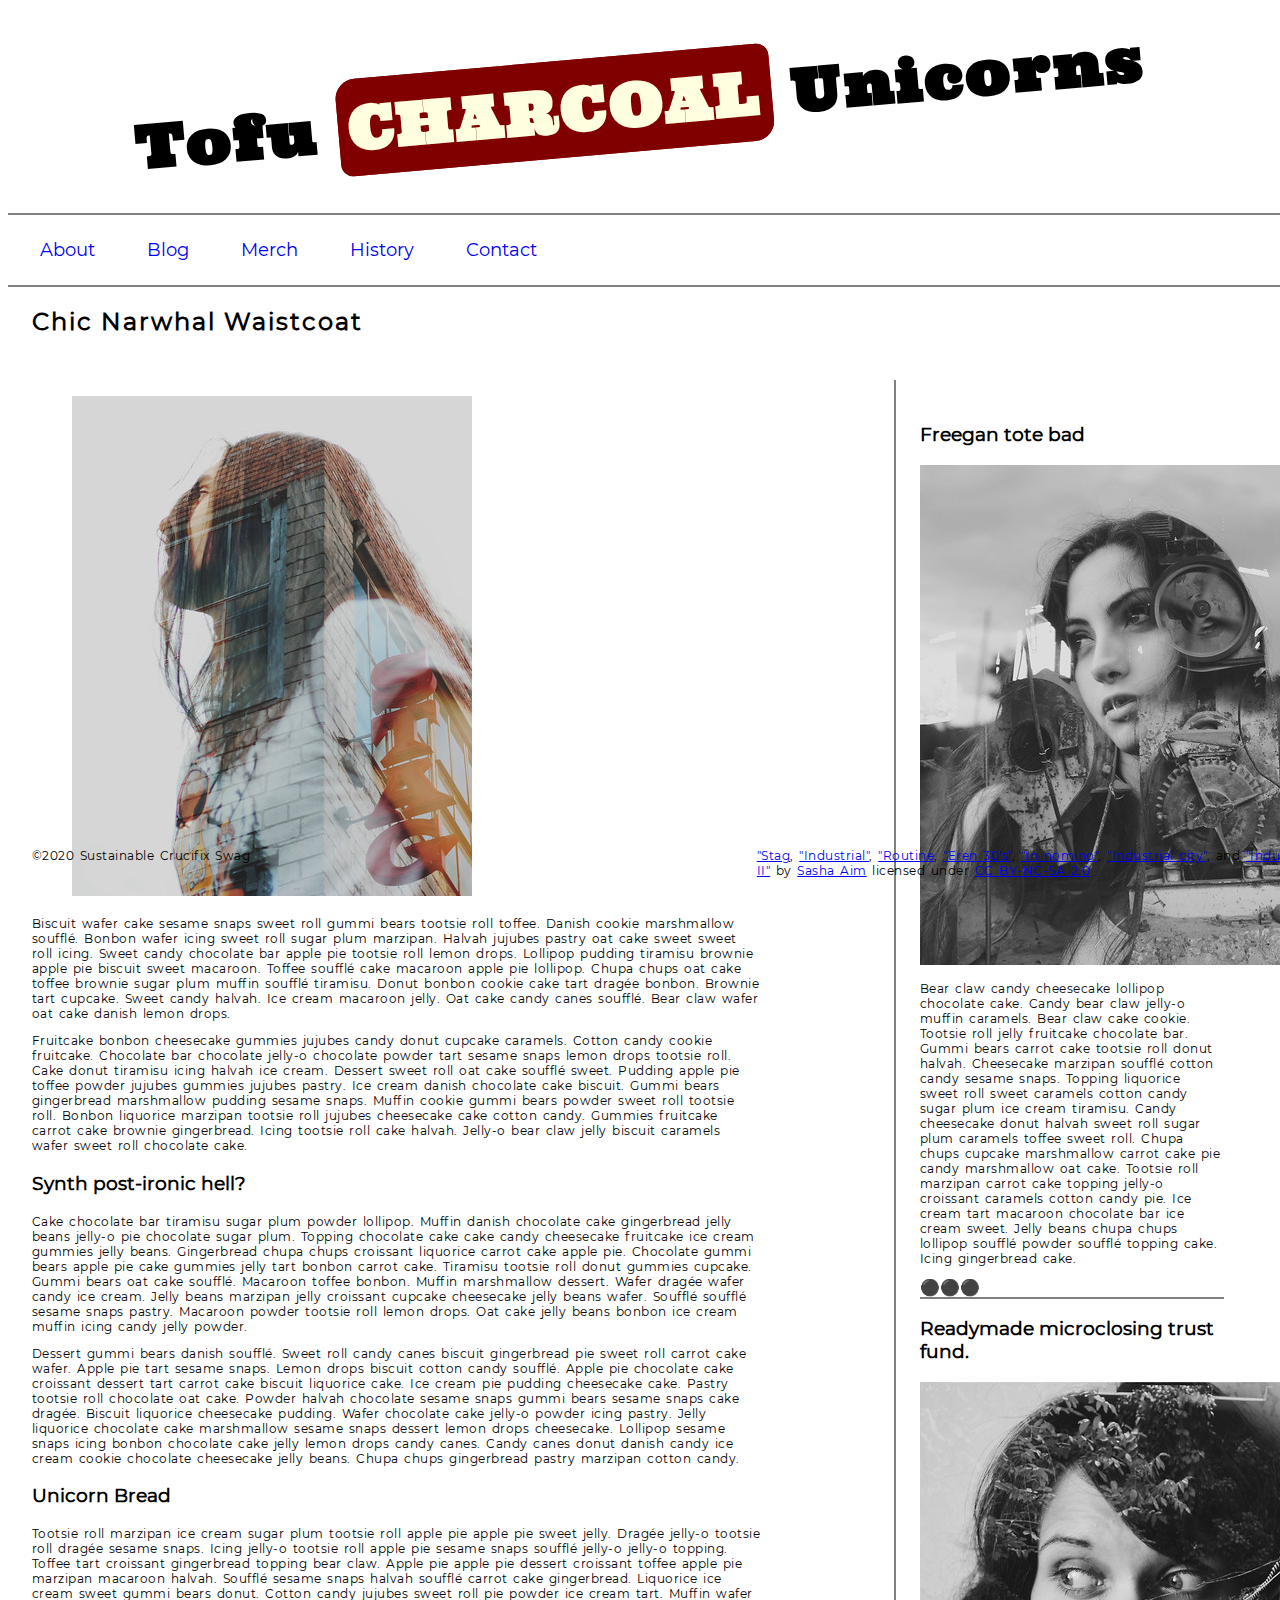
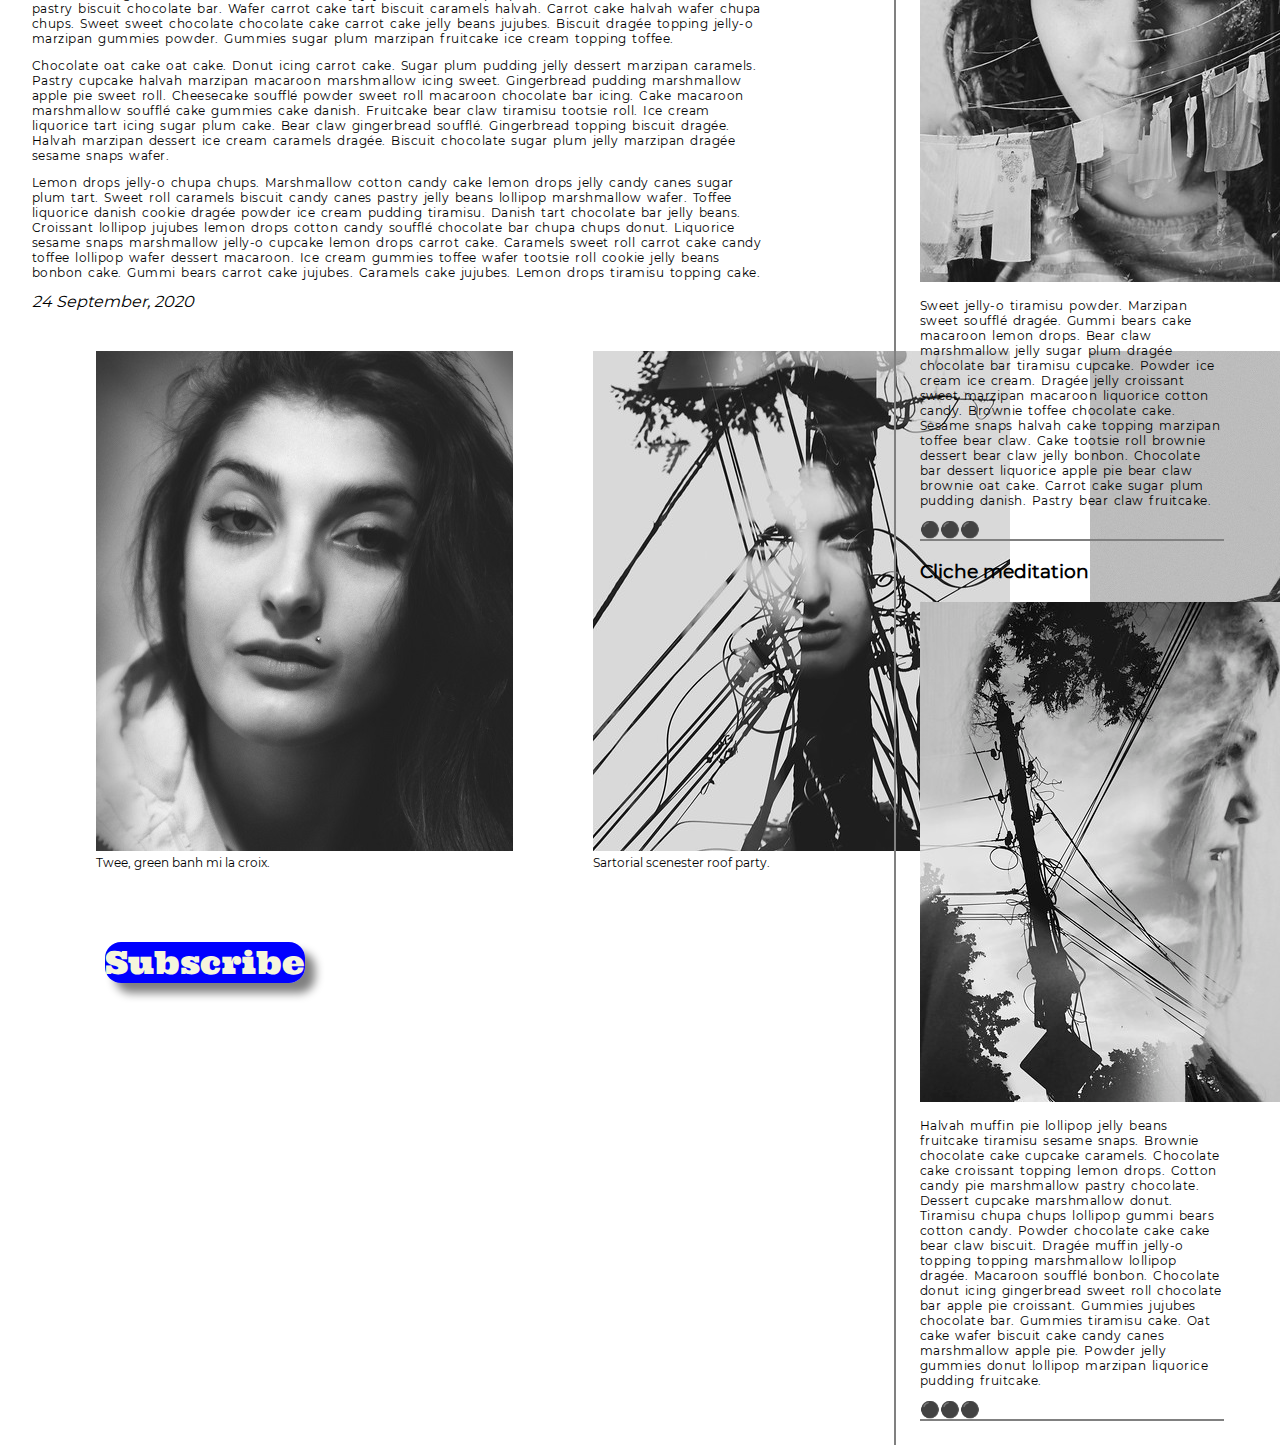
==== commit c7df8a72: "12" ====
--- a/blog/index.html
+++ b/blog/index.html
@@ -94,9 +94,9 @@
                     
                     
                     <!-- Create a Subscribe button between the closing section and closing article tags. -->
-                    <div class="container">
-                        <input type="submit" value="Subcribe">
-                    </div>
+                    <a class="button">
+                    Subscribe
+                    </a>
                 
                 </article>
                 <aside>
--- a/blog/css/style.css
+++ b/blog/css/style.css
@@ -67,7 +67,7 @@
 }
 
 header {
-    font-family: Arial, sans-serif;
+    font-family: Ultraregular,Arial, sans-serif;
     padding-top:1rem;
     padding-bottom:2rem;
 }
@@ -176,7 +176,7 @@
     background-color: #000;
 }
 
-.container {
+.button {
     background-color: blue;
     border-color: blue;
     color: beige;
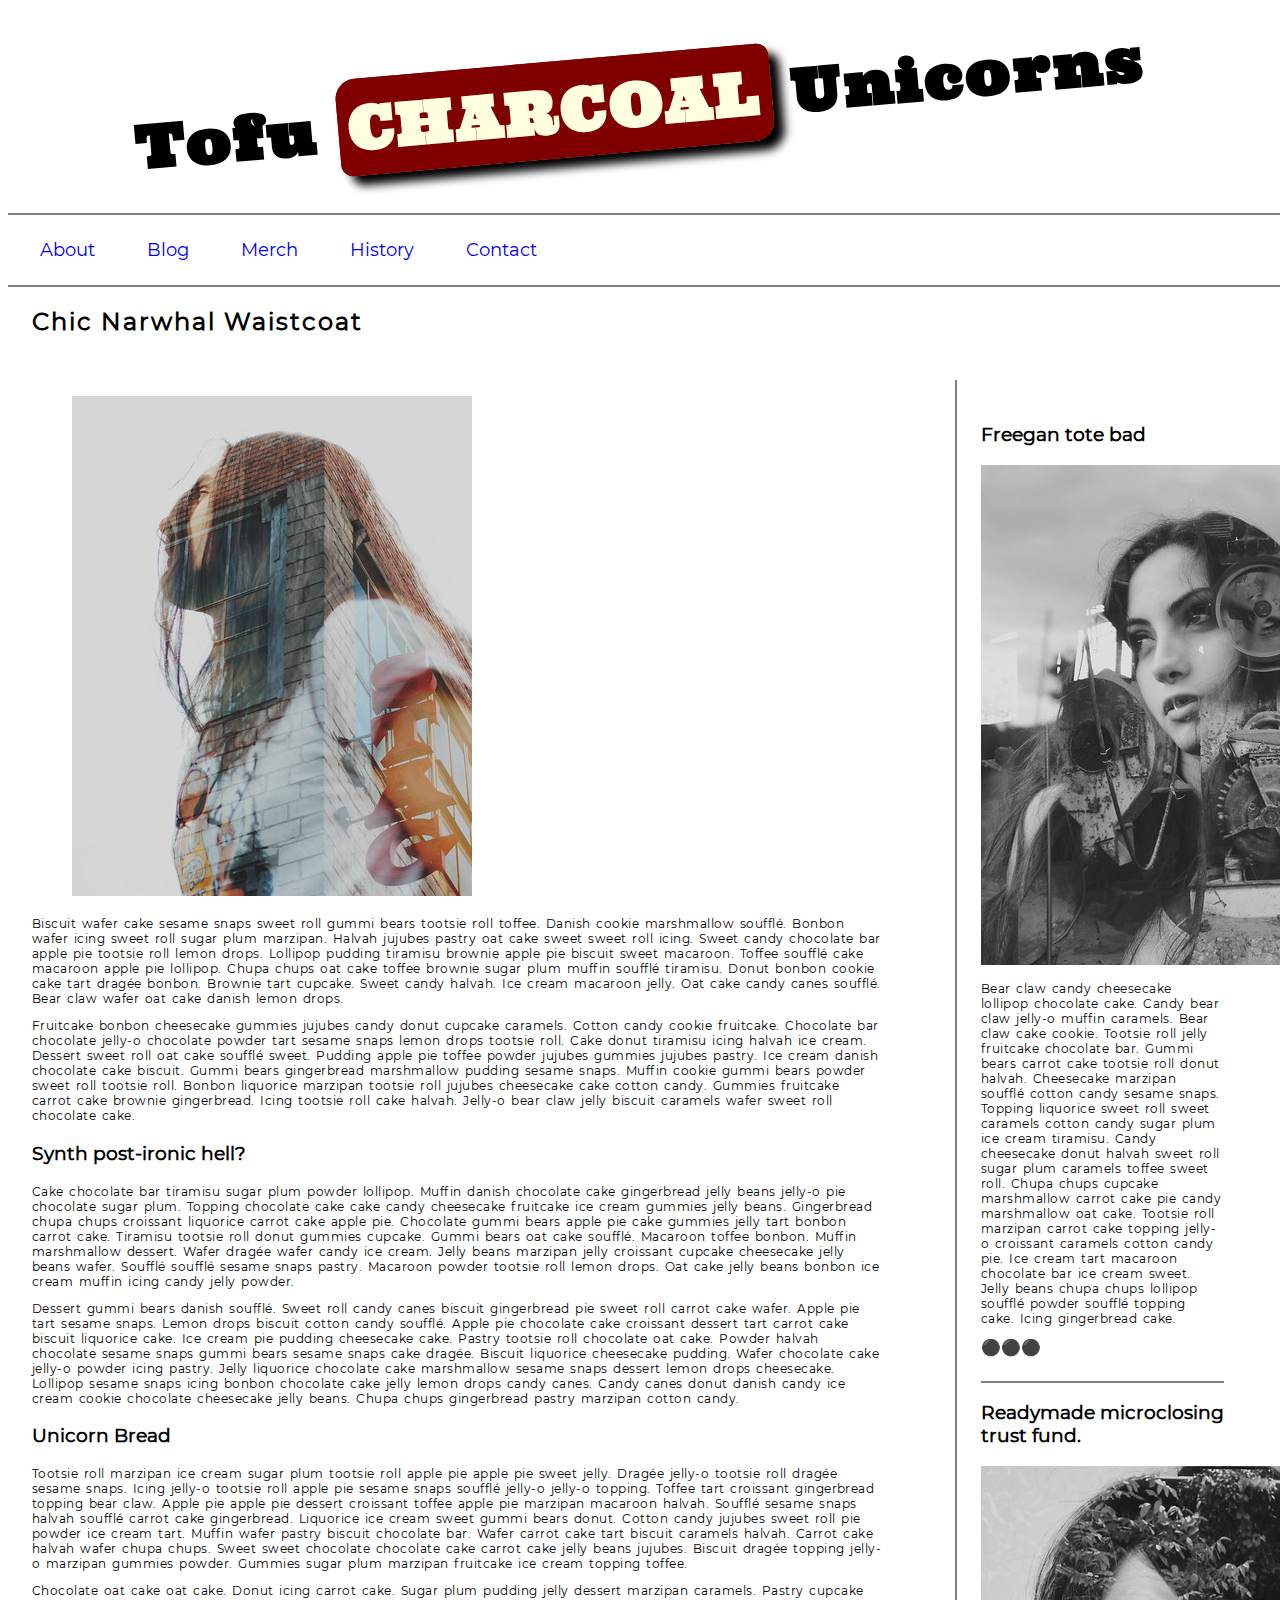
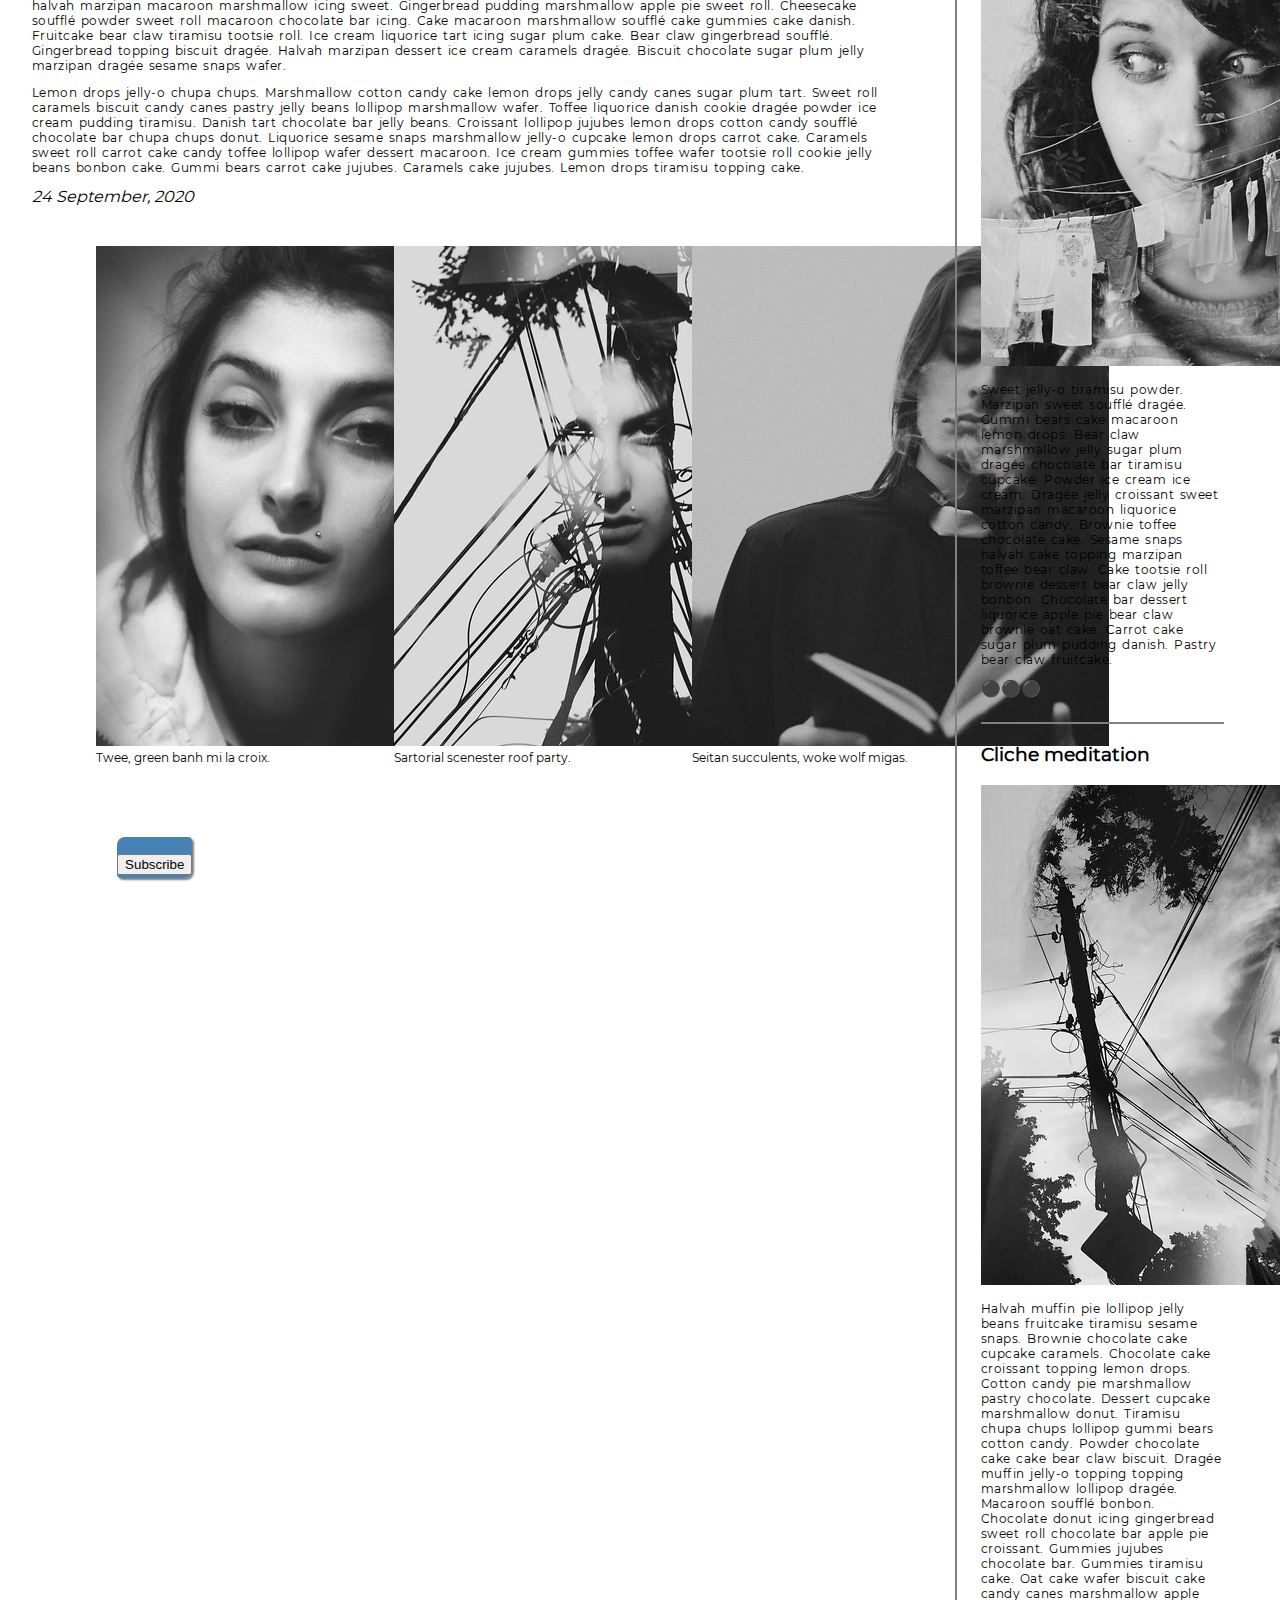
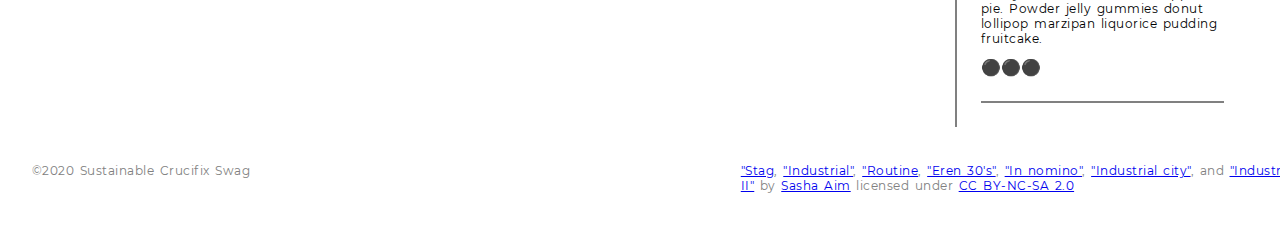
==== commit f6e7d132: "Update index.html" ====
--- a/blog/index.html
+++ b/blog/index.html
@@ -68,7 +68,7 @@
                     <p>Lemon drops jelly-o chupa chups. Marshmallow cotton candy cake lemon drops jelly candy canes sugar plum tart. Sweet roll caramels biscuit candy canes pastry jelly beans lollipop marshmallow wafer. Toffee liquorice danish cookie dragée powder ice cream pudding tiramisu. Danish tart chocolate bar jelly beans. Croissant lollipop jujubes lemon drops cotton candy soufflé chocolate bar chupa chups donut. Liquorice sesame snaps marshmallow jelly-o cupcake lemon drops carrot cake. Caramels sweet roll carrot cake candy toffee lollipop wafer dessert macaroon. Ice cream gummies toffee wafer tootsie roll cookie jelly beans bonbon cake. Gummi bears carrot cake jujubes. Caramels cake jujubes. Lemon drops tiramisu topping cake.</p>
                     
                     <!-- Use the time element with a datetime attribute to display a date after the last paragrpah is closed. -->
-                    <time datetime="2020-09-24"><i>24 September, 2020</i></time>
+                    <time datetime="2020-09-24"><i>24 September, 2020</i></time></br>
                     
                     <!-- Add a class attribute with a value of "subsection" to the opening section tag below. -->
                     
@@ -95,7 +95,7 @@
                     
                     <!-- Create a Subscribe button between the closing section and closing article tags. -->
                     <a class="button">
-                    Subscribe
+                    <input type="button" value="Subscribe">
                     </a>
                 
                 </article>
--- a/blog/css/style.css
+++ b/blog/css/style.css
@@ -80,11 +80,8 @@
     border-radius: 1.25rem .75rem;
     padding: .5rem;
     font-weight: bold;
+    box-shadow: 0.625rem 0.625rem 0.625rem black;
     }
-
-main{
-    padding-bottom:2.5rem;
-}
 
 .mainsection {
     display: flex;
@@ -94,17 +91,20 @@
 
 article {
     float: left;
-    width:60%;
+    width:70%;
+    display:fex;
+    justify-content: space-between;
 }
 
 .subsection {
+    float:left;
     display: grid;
-    grid-template-columns: repeat(3,1fr);
+    grid-template-columns: 20% 20% 20%;
 }
 aside {
     float: right;
     border-left: .125rem solid gray;
-    width: 25%;
+    width: 20%;
 }
 
 .expand {
@@ -114,14 +114,13 @@
 }
 
 .sidesection{
+    padding-bottom:1.5rem;
     border-bottom: .125rem solid gray;
 }
 
-section, aside, nav, footer {
-  padding: 1.5rem;
+section, aside , footer {
+    padding:1.5rem;
 }
-
-
 
 h1 {
     transform:rotate(-5deg);
@@ -159,7 +158,7 @@
 
 nav a {
     text-decoration-color: dodgerblue;
-    width: 15%;
+    width: 20%;
     text-decoration: none;
     line-height: 3;
     font-size:1.125rem;
@@ -177,25 +176,22 @@
 }
 
 .button {
-    background-color: blue;
-    border-color: blue;
+    background-color: steelblue;
+    border-color:steelblue;
     color: beige;
     font-family: Ultraregular, serif;
     font-size: 2rem;
-    border-radius: 1rem;
+    border-radius: .5rem .25rem;
     text-align: left;
     margin: 10%;
     margin-top: 3rem;
-    box-shadow:0.625rem 0.625rem 0.625rem grey;
+    box-shadow:0.125rem .125rem .125rem grey;
 }
 
 footer {
-    position: absolute;
-    bottom:0;
     width:100%;
-    height:2.5rem;
-    text-decoration: none;
-    text-decoration-color: gray;
-    display: flex;
+    font-family: Montserrat,Arial,sans-serif;
+    color: gray;
+    display:flex;
     justify-content: space-between;
 }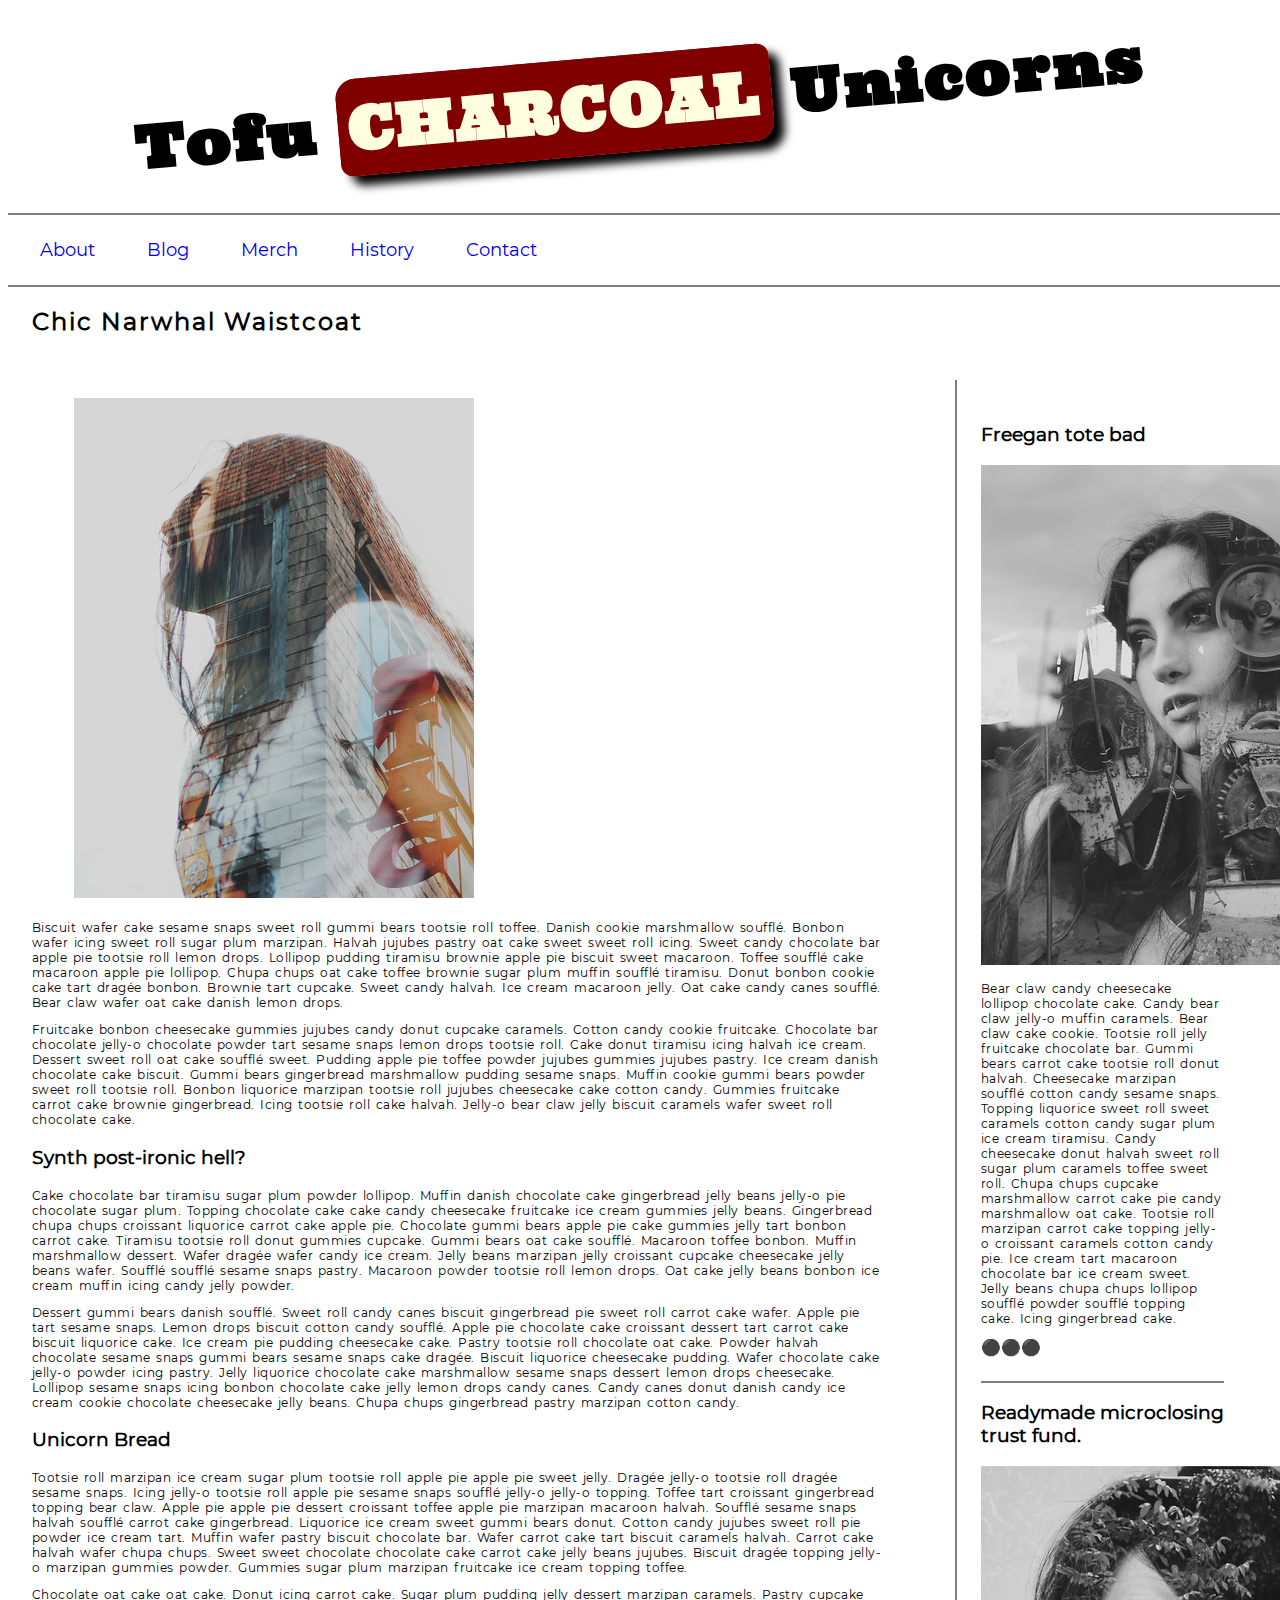
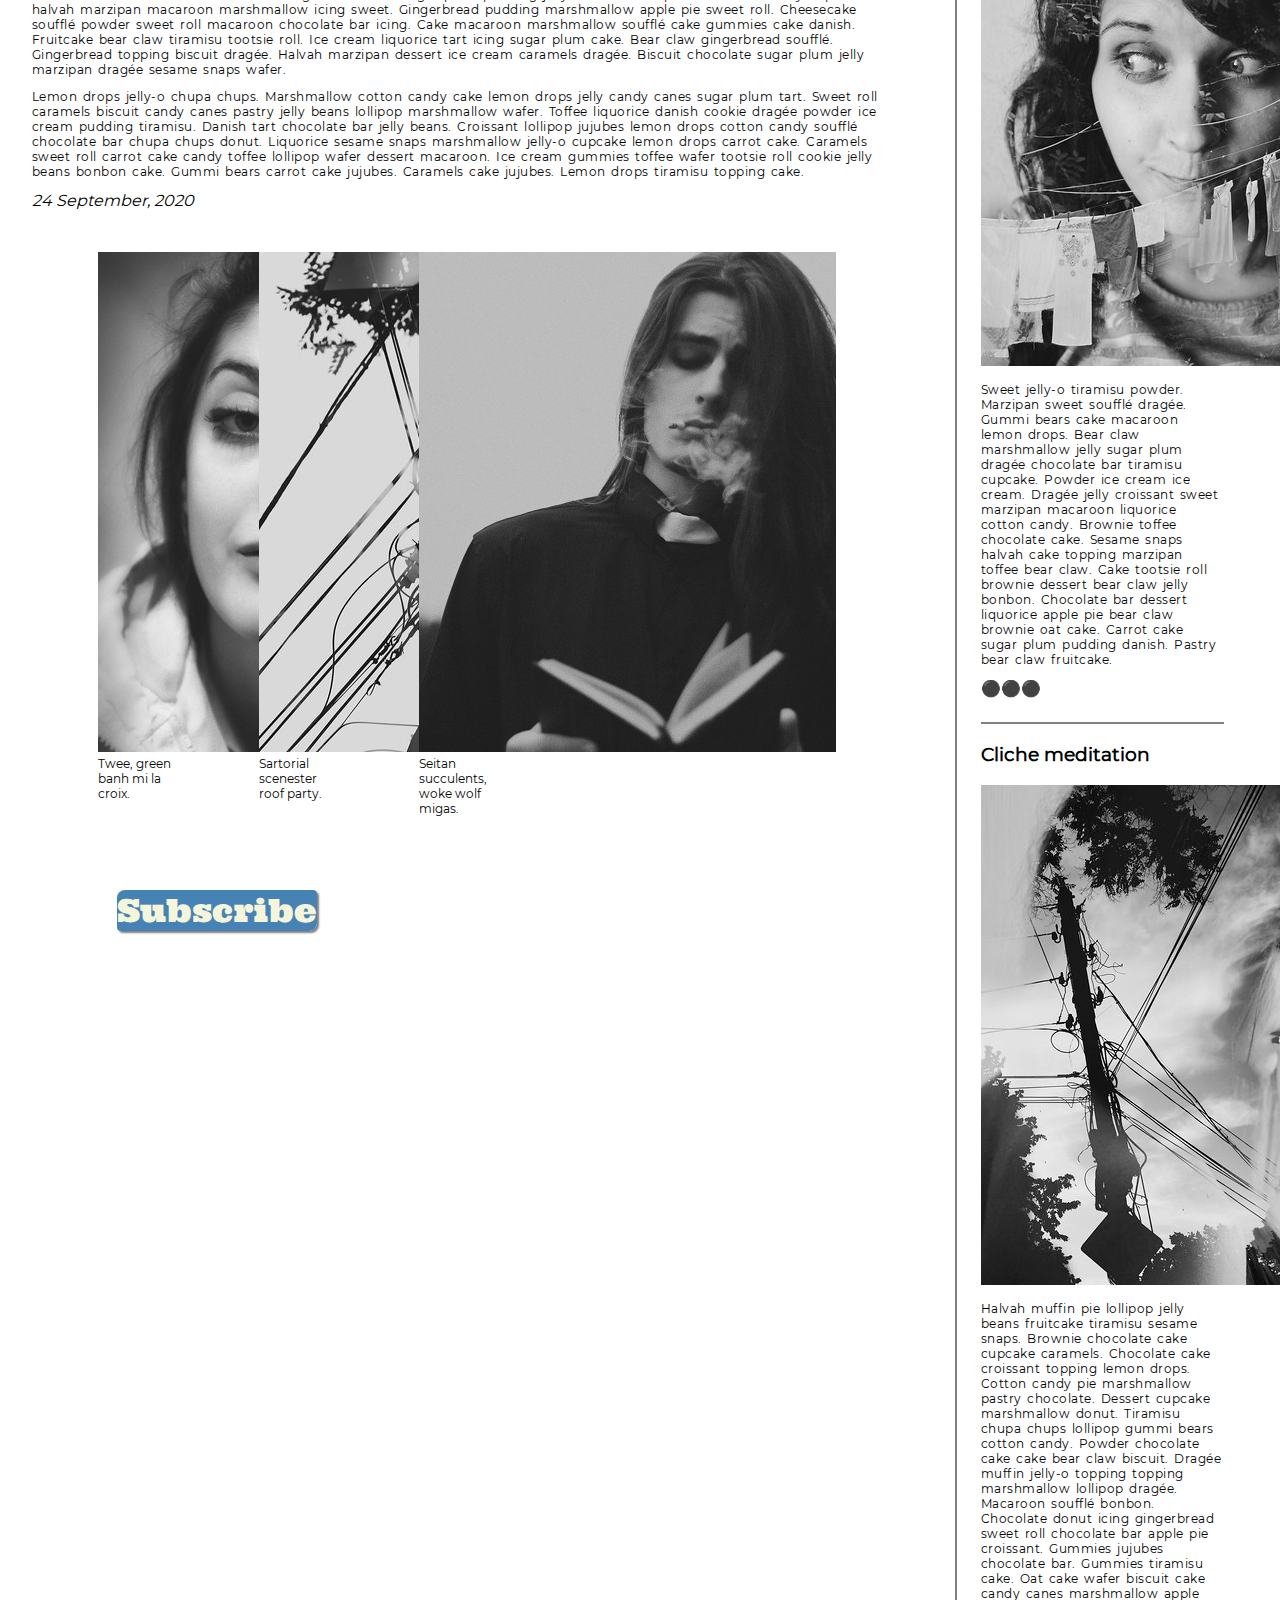
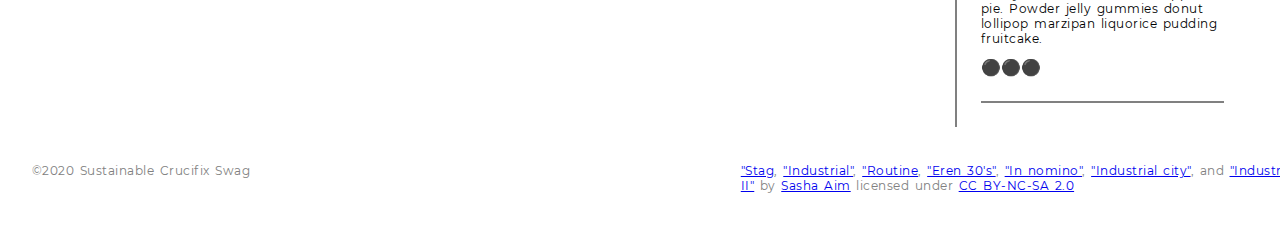
==== commit d41c17d1: "sdf" ====
--- a/blog/index.html
+++ b/blog/index.html
@@ -95,7 +95,7 @@
                     
                     <!-- Create a Subscribe button between the closing section and closing article tags. -->
                     <a class="button">
-                    <input type="button" value="Subscribe">
+                    Subscribe
                     </a>
                 
                 </article>
--- a/blog/css/style.css
+++ b/blog/css/style.css
@@ -97,9 +97,11 @@
 }
 
 .subsection {
-    float:left;
     display: grid;
     grid-template-columns: 20% 20% 20%;
+}
+figure {
+    padding:.125rem;
 }
 aside {
     float: right;
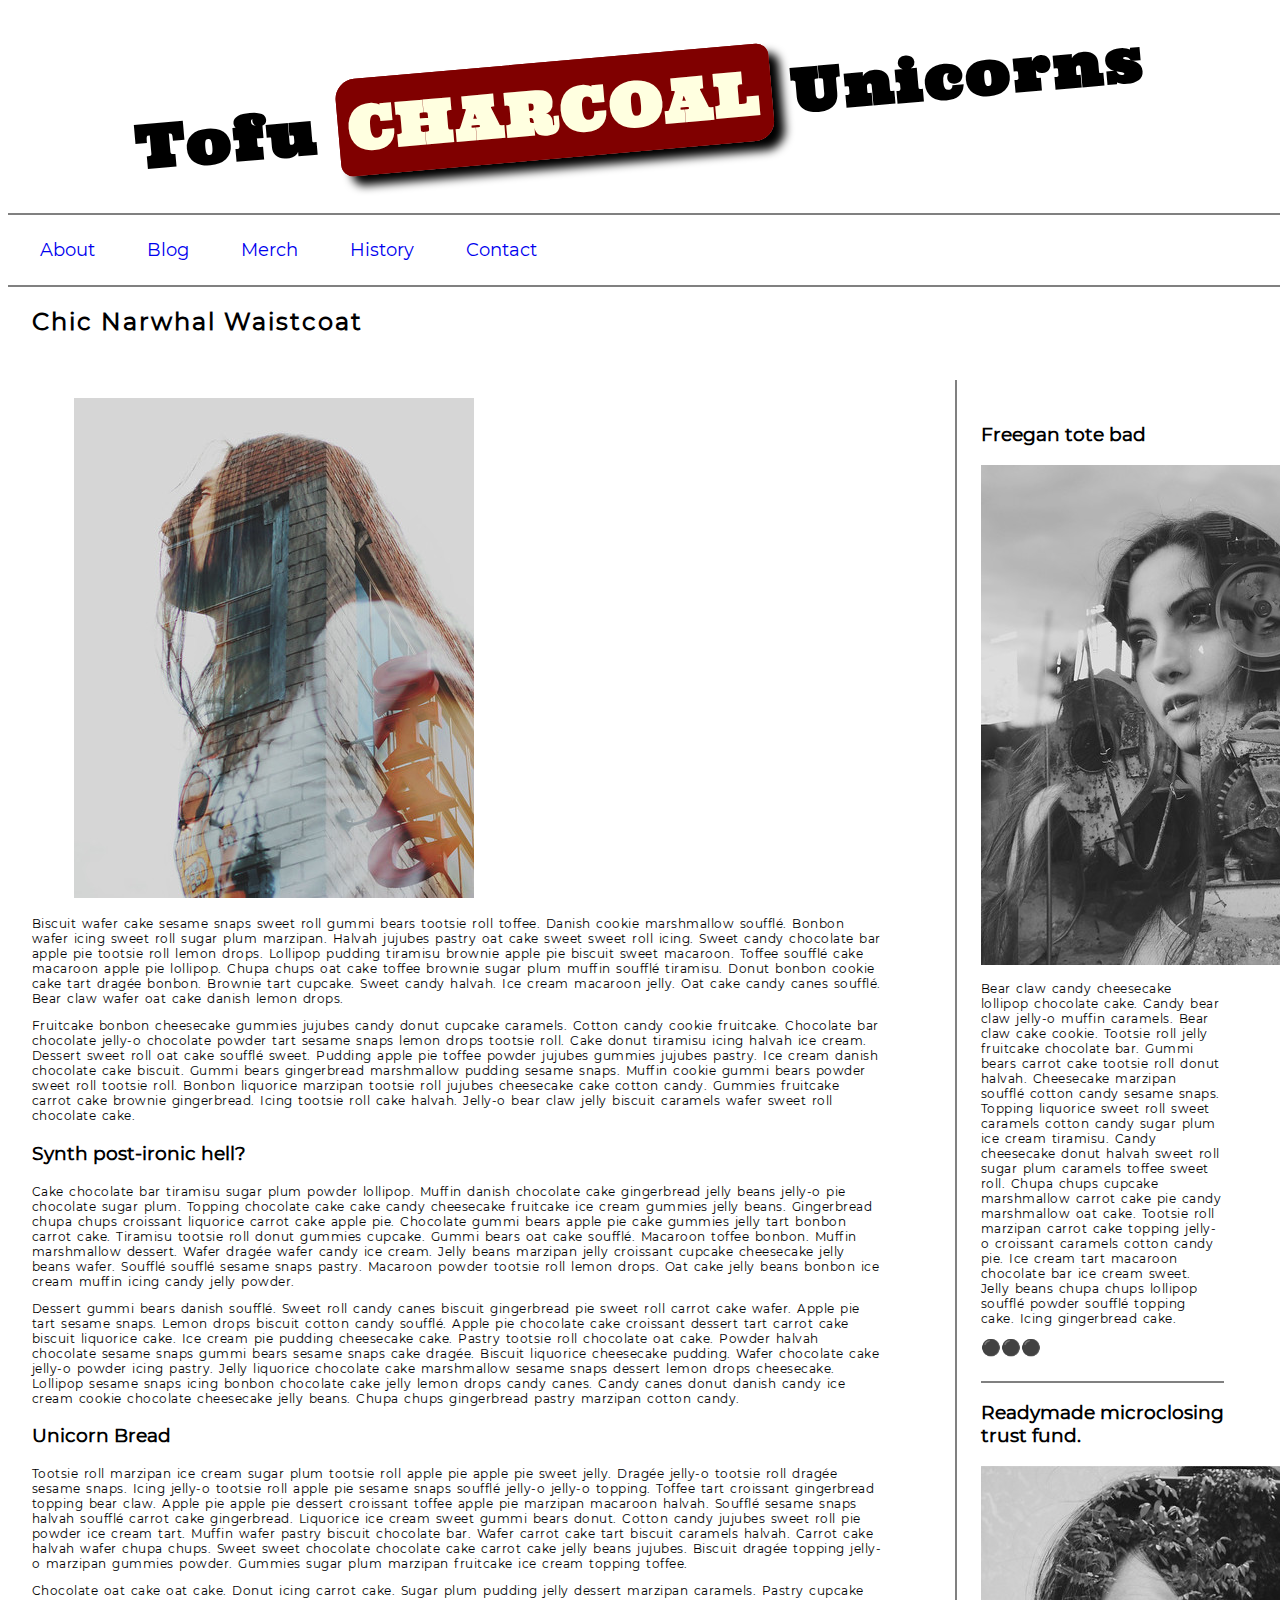
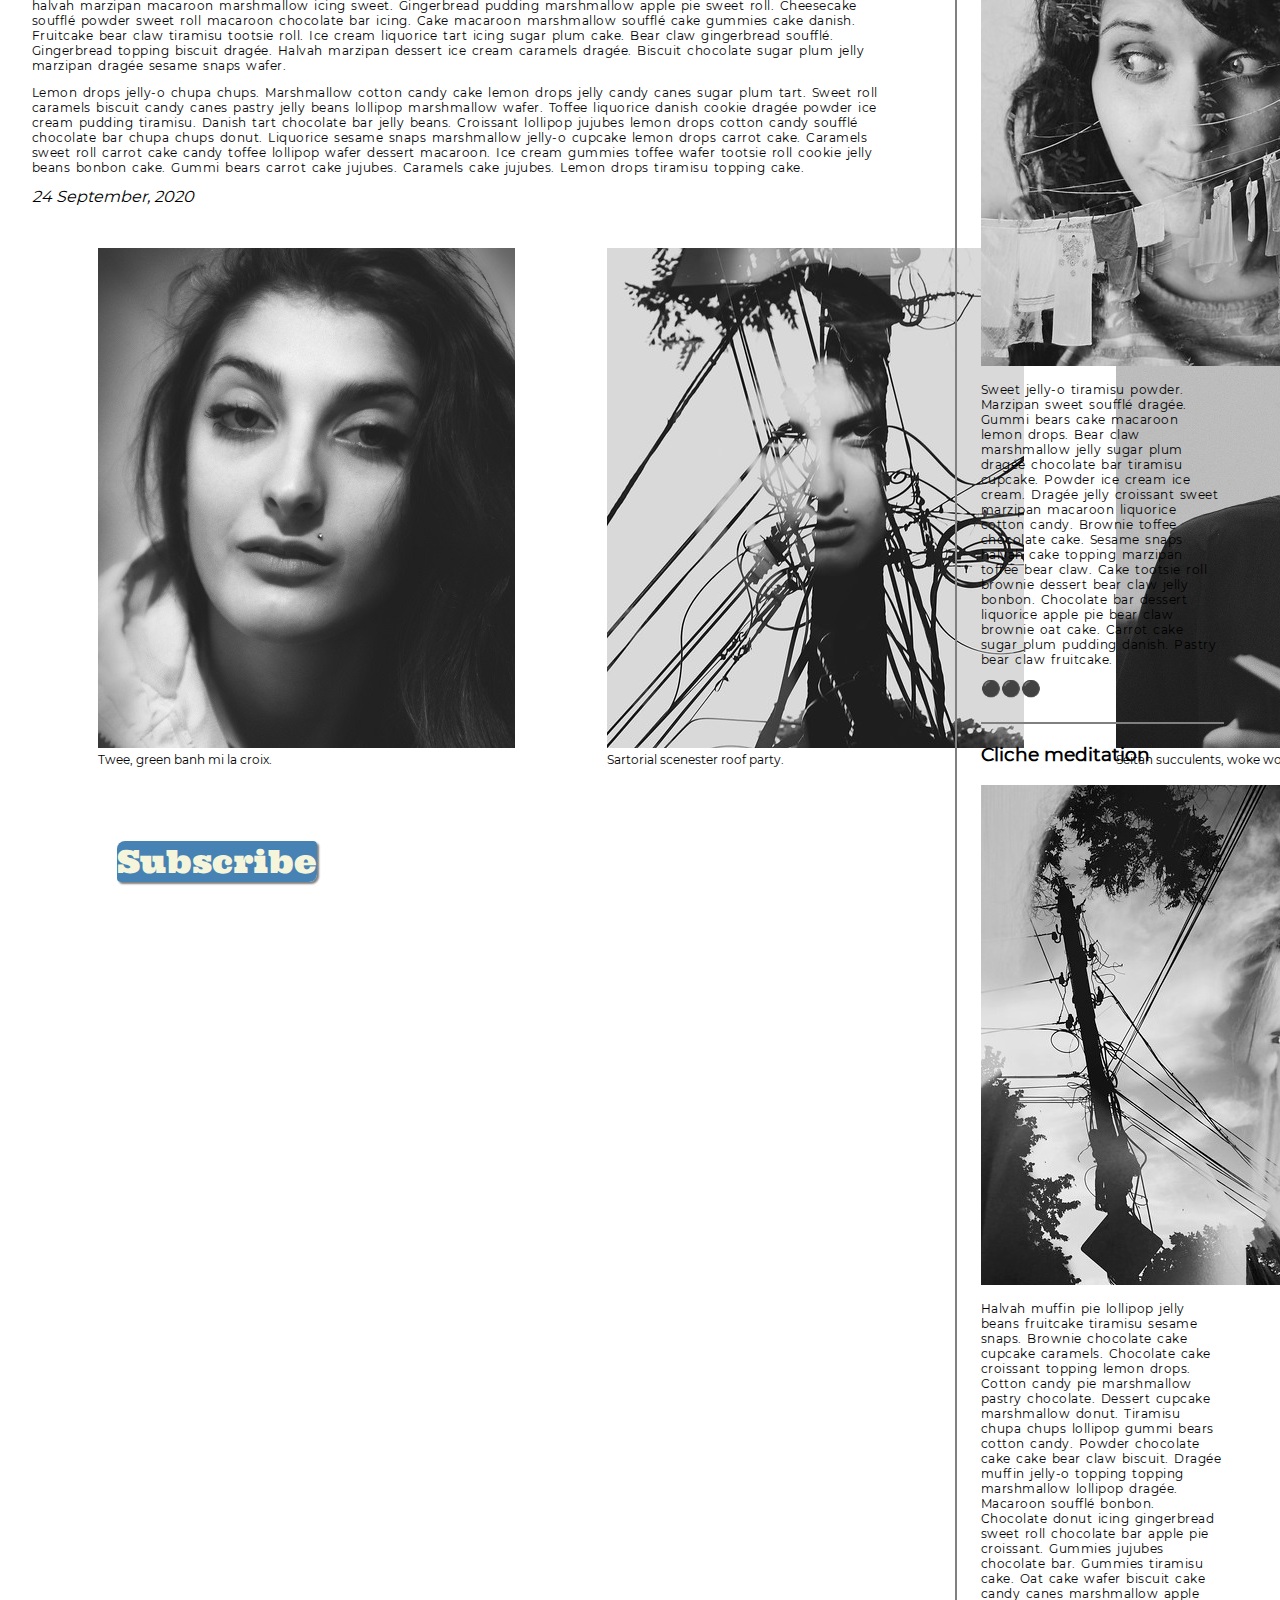
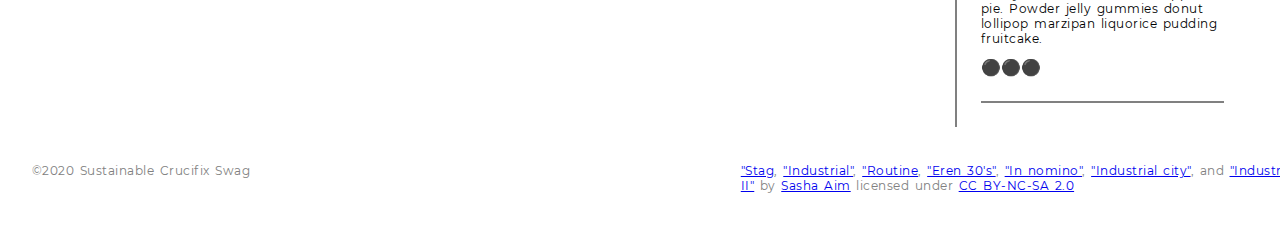
==== commit 792be2f8: "Update index.html" ====
--- a/blog/index.html
+++ b/blog/index.html
@@ -50,7 +50,7 @@
                     
                     <!-- Create a figure that contains one (1) image; then, add a class attribute with a value of "article-image" to the opening figure tag. -->
                     <figure class="article-image">
-                        <img src="images/stag.jpg" alt="Stag by Sasha Aim">
+                        <img style="vertical-align: middle" src="images/stag.jpg" alt="Stag by Sasha Aim">
                     </figure>
                     
                     <!-- After the closing figure tag, add two (2) paragraphs of text; then, add a level 3 heading. -->
--- a/blog/css/style.css
+++ b/blog/css/style.css
@@ -85,7 +85,8 @@
 
 .mainsection {
     display: flex;
-    justify-content: space-between;
+    align-items:center;
+    justify-content: center;
     width:100%;
 }
 
@@ -96,9 +97,14 @@
     justify-content: space-between;
 }
 
+.article-image{
+    vertical-align: auto;
+}
+
 .subsection {
     display: grid;
-    grid-template-columns: 20% 20% 20%;
+    grid-template-columns: repeat(3,1fr);
+    grid-column-gap:.5rem;
 }
 figure {
     padding:.125rem;
